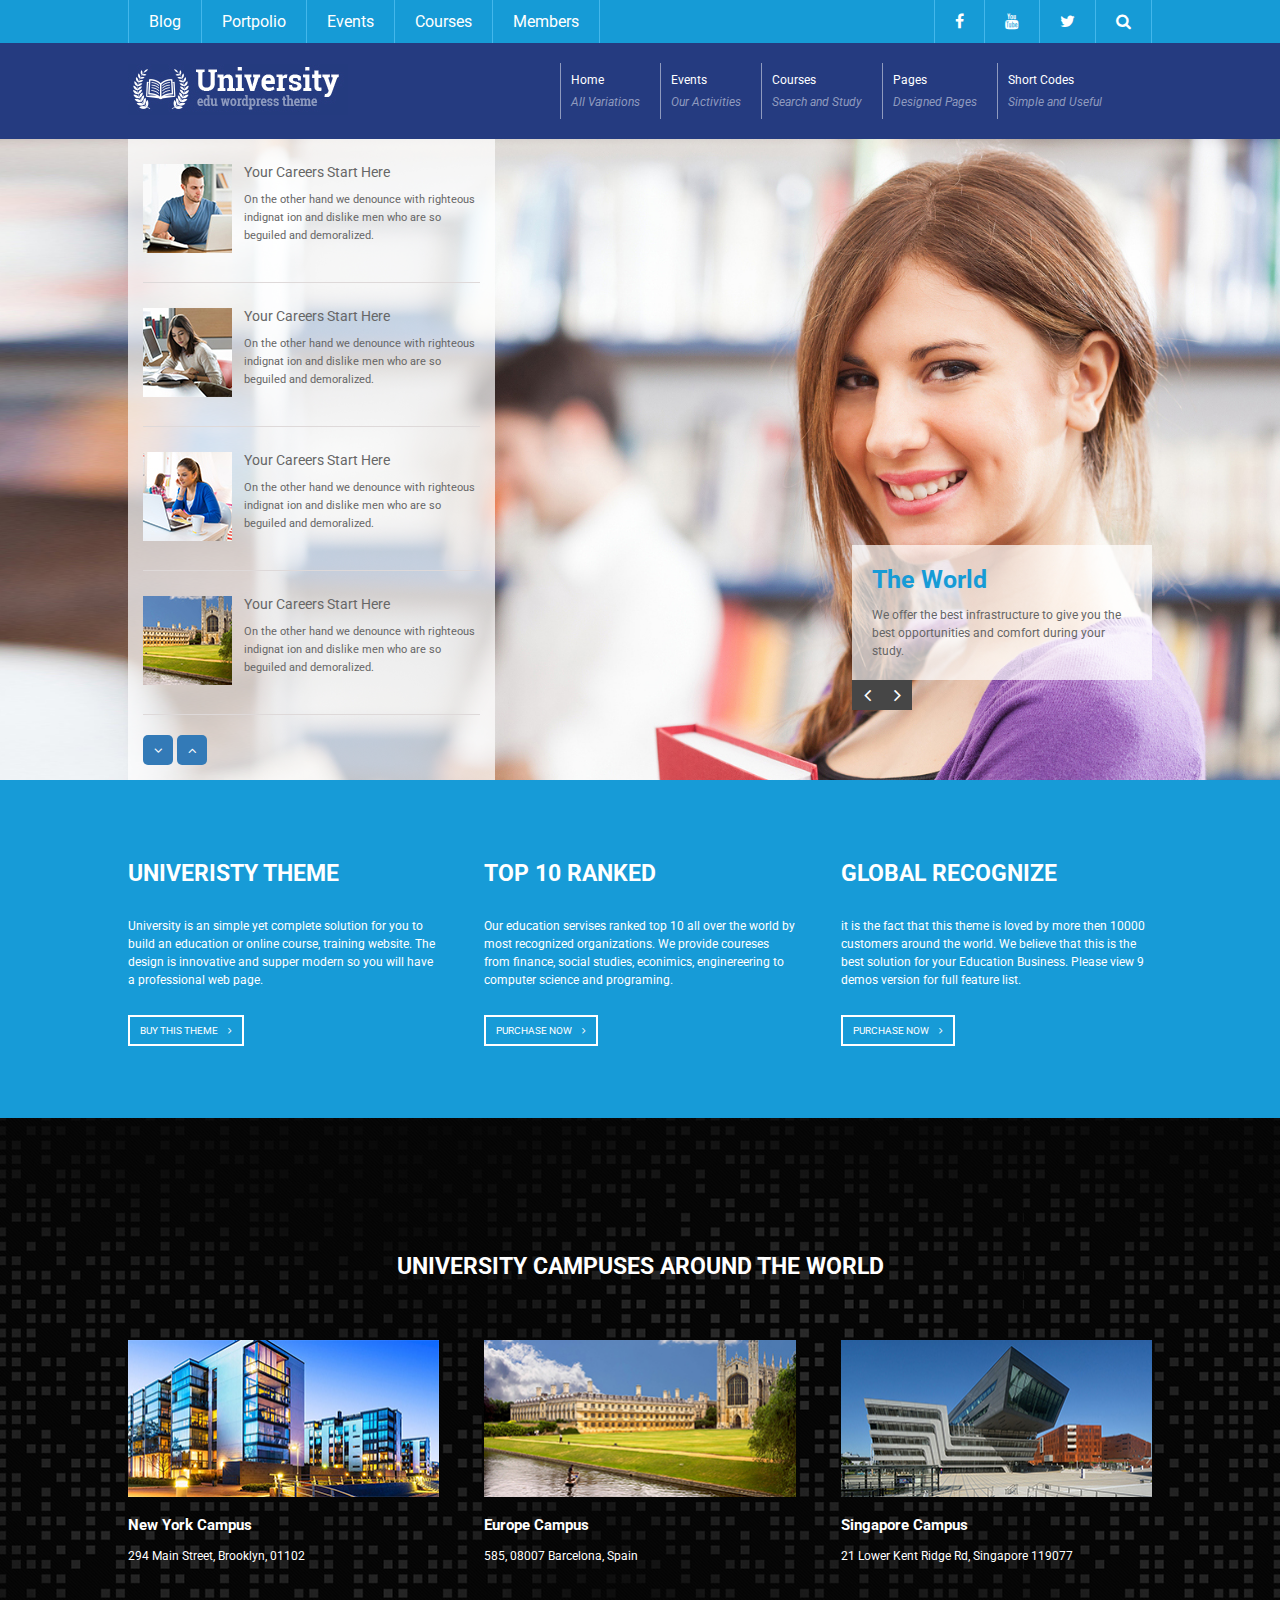
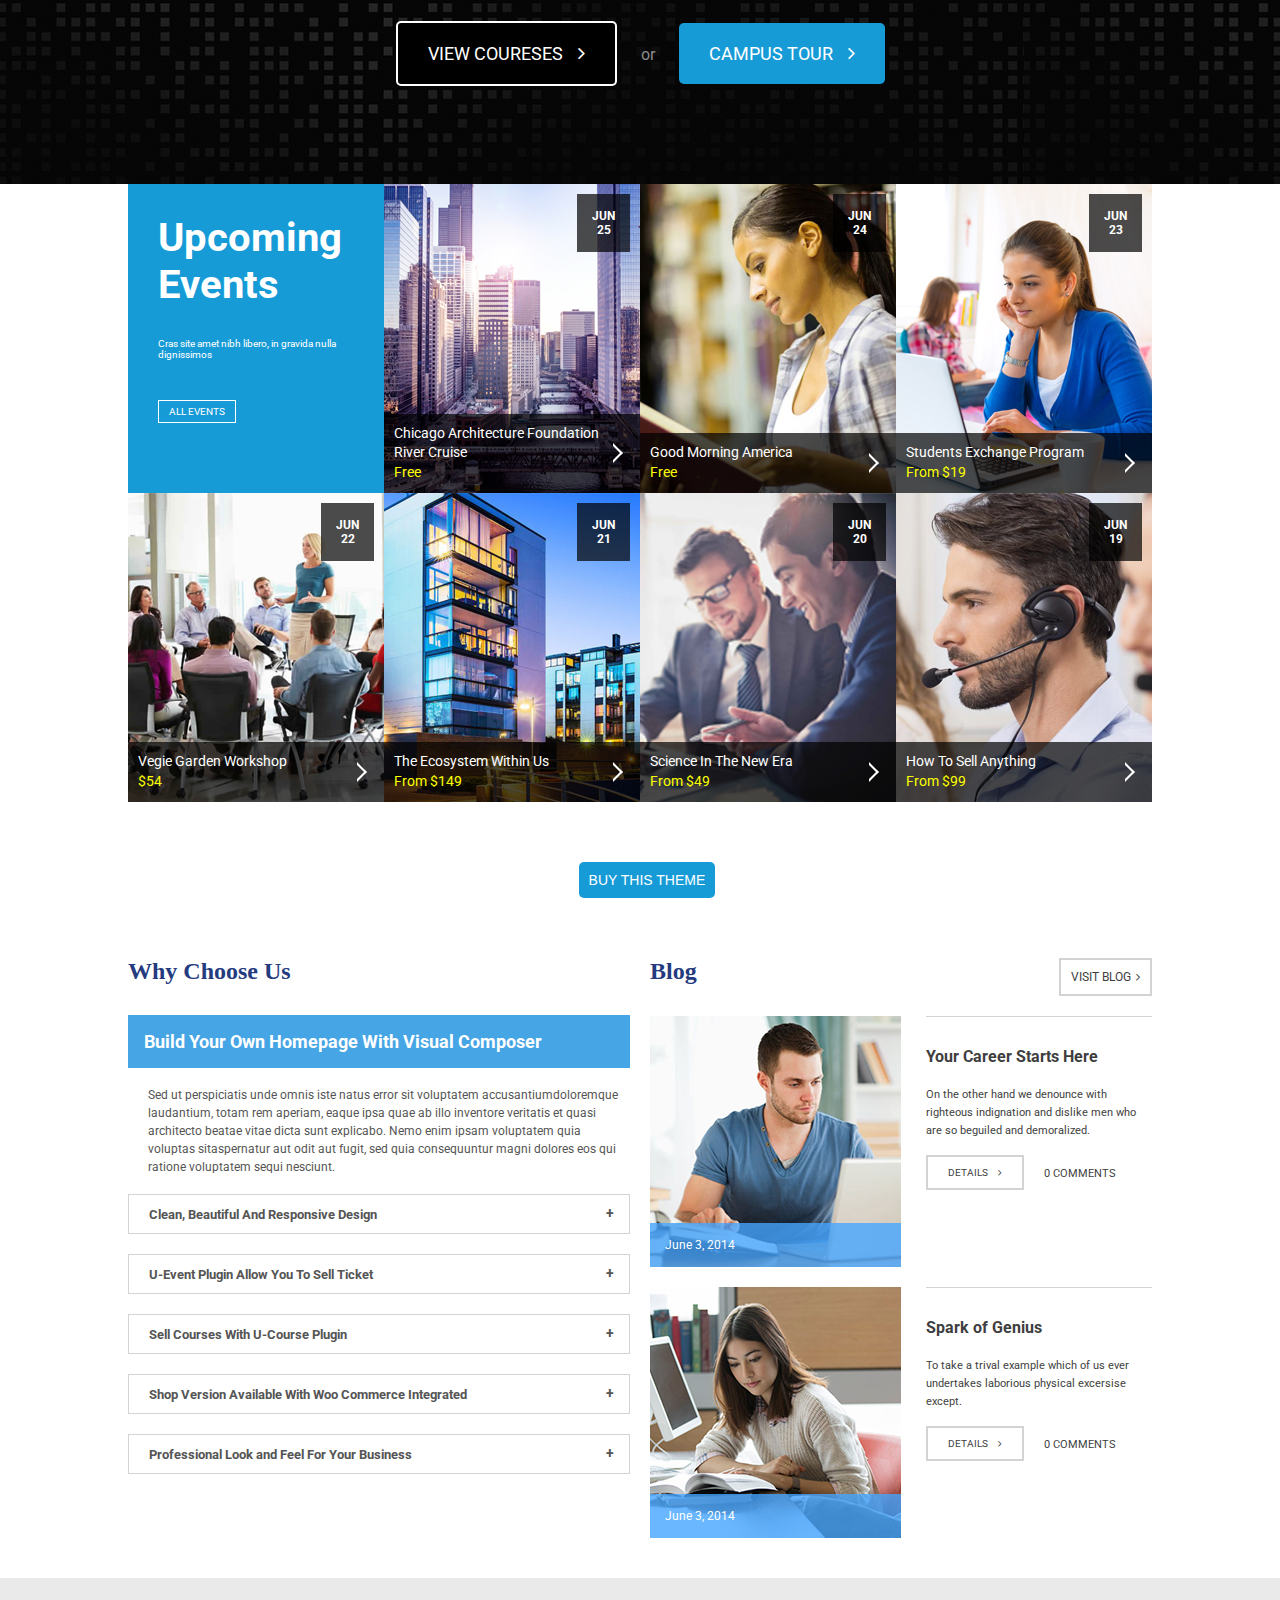
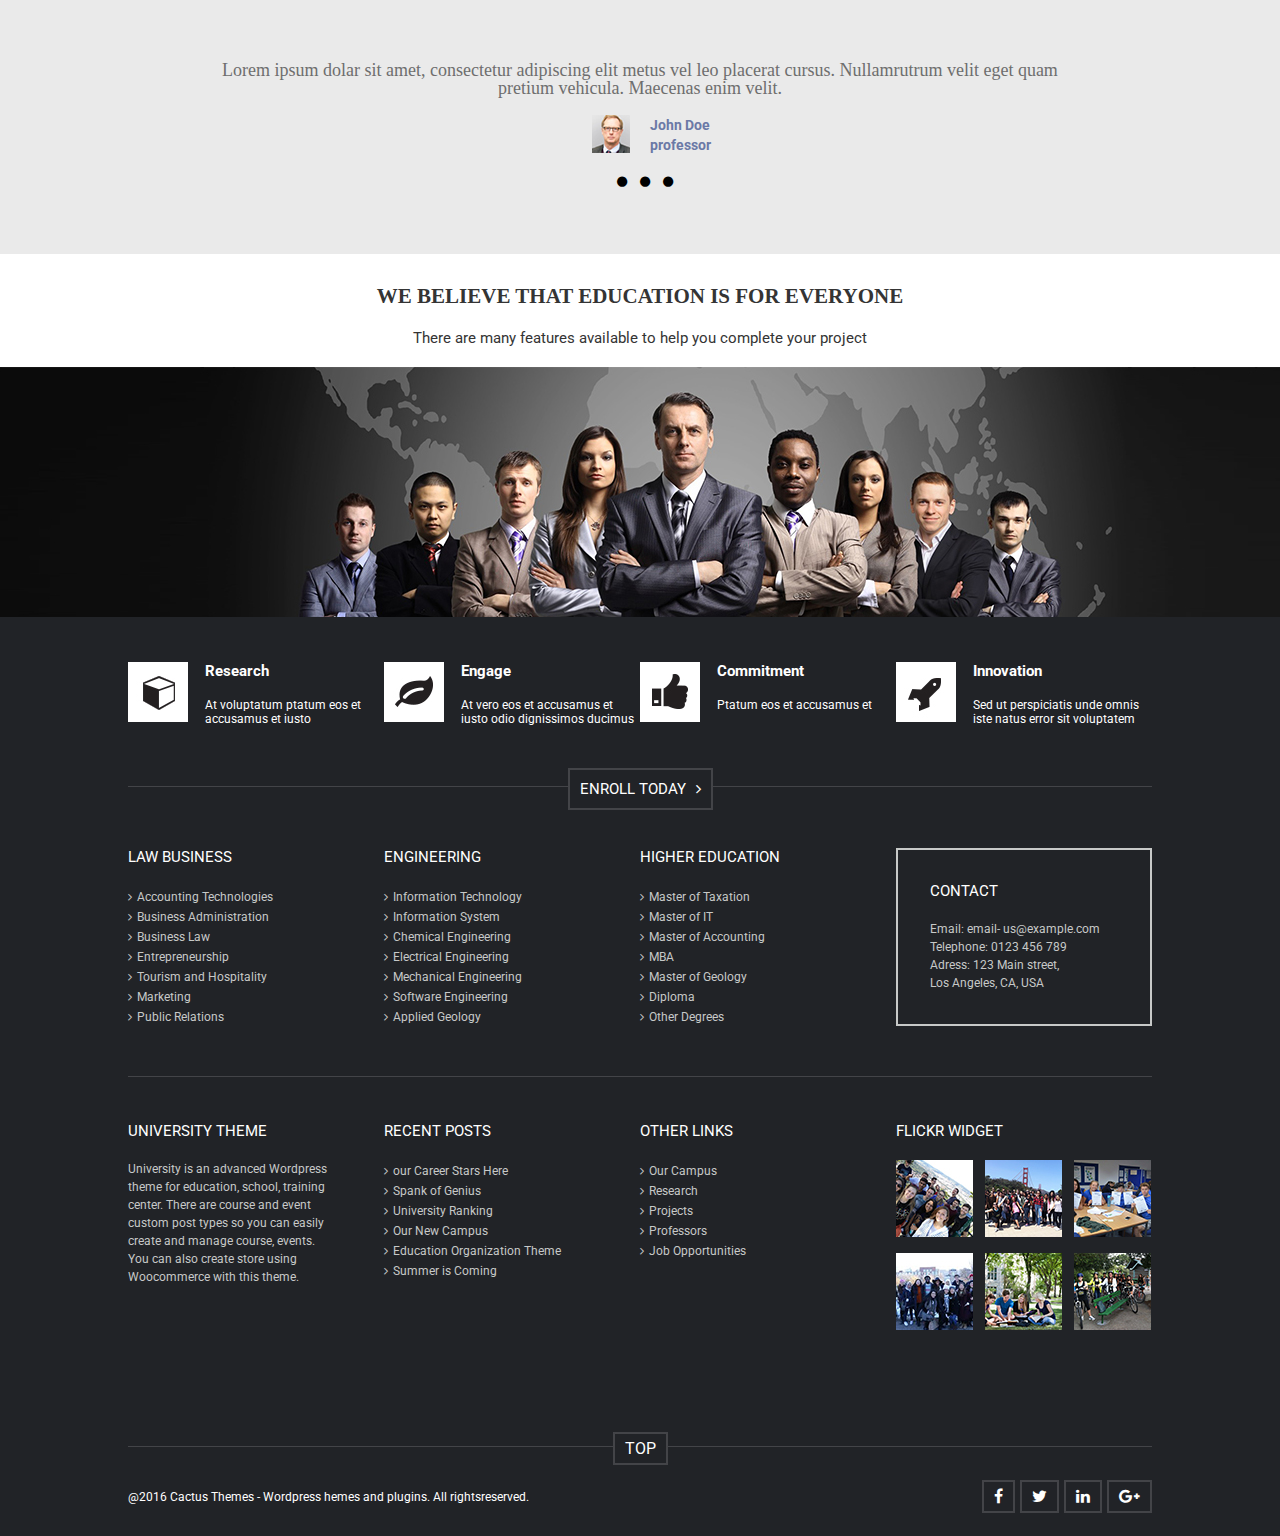
==== univarsity.html @ 55fccaa0 "adding fresh files" ====
<!DOCTYPE html>
<html lang="en">
<head>
  <meta charset="utf-8">
  <title>Univaersity</title>
  <link href="https://fonts.googleapis.com/css?family=Roboto:100,100i,300,300i,400,400i,500,500i,700,700i" rel="stylesheet">
  <link href="https://stackpath.bootstrapcdn.com/font-awesome/4.7.0/css/font-awesome.min.css" rel="stylesheet">
  <link rel="stylesheet" href="css/style.css">
</head>
<body>
  <!-- header -->
  <header>
    <div class="top-header">
      <div class="wrapper cf">
        <ul class="top-nav cf">
          <li><a href="#">Blog</a></li>
          <li><a href="#">Portpolio</a></li>
          <li><a href="#">Events</a></li>
          <li><a href="#">Courses</a></li>
          <li><a href="#">Members</a></li>
        </ul>
        <ul class="social-icons cf">
          <li><a href="#"><i class="fa fa-facebook" aria-hidden="true"></i></a></li>
          <li><a href="#"><i class="fa fa-youtube" aria-hidden="true"></i></a></li>
          <li><a href="#"><i class="fa fa-twitter" aria-hidden="true"></i></a></li>
          <li><a href="#"><i class="fa fa-search" aria-hidden="true"></i></a></li>
        </ul>
      </div>
    </div>
    <div class="bottom-header">
      <div class="wrapper flex">
        <a class="logo">
          <img src="img/logo.jpg" alt="Logo">
        </a>
        <nav class="main-nav">
          <ul class="cf">
            <li><a href="#">Home<br><span>All Variations</span></a></li>
            <li><a href="#">Events<br><span>Our Activities</span></a></li>
            <li><a href="#">Courses<br><span>Search and Study</span></a></li>
            <li><a href="#">Pages<br><span>Designed Pages</span></a></li>
            <li><a href="#">Short Codes<br><span>Simple and Useful</span></a></li>
          </ul>
        </nav>
      </div>
    </div>
  </header>

  <main>
    <!-- main-visual -->
    <div class="main-visual cf">
      <div class="wrapper">
        <div class="articles">
          <div class="inner cf">
            <div class="img">
              <img src="img/art-img1.jpg" alt="">
            </div>
            <div class="content">
              <h3>Your Careers Start Here</h3>
              <p>On the other hand we denounce with righteous indignat ion and dislike men who are so beguiled and demoralized.</p>
            </div>
          </div>
          <div class="inner cf">
            <div class="img">
              <img src="img/art-img2.jpg" alt="">
            </div>
            <div class="content">
              <h3>Your Careers Start Here</h3>
              <p>On the other hand we denounce with righteous indignat ion and dislike men who are so beguiled and demoralized.</p>
            </div>
          </div>
          <div class="inner cf">
            <div class="img">
              <img src="img/art-img3.jpg" alt="">
            </div>
            <div class="content">
              <h3>Your Careers Start Here</h3>
              <p>On the other hand we denounce with righteous indignat ion and dislike men who are so beguiled and demoralized.</p>
            </div>
          </div>
          <div class="inner cf">
            <div class="img">
              <img src="img/art-img4.jpg" alt="">
            </div>
            <div class="content">
              <h3>Your Careers Start Here</h3>
              <p>On the other hand we denounce with righteous indignat ion and dislike men who are so beguiled and demoralized.</p>
            </div>
          </div>
          <div class="buttons">
            <button type="button" class="down"><i class="fa fa-angle-down"></i></button>
            <button type="button" class="up"><i class="fa fa-angle-up"></i></button>
          </div>
        </div>
        <div class="features cf">
          <ul>
            <li>
              <h2>The World</h2>
              <p>We offer the best infrastructure to give you the best opportunities and comfort during your study.</p>
            </li>
          </ul>
          <div class="buttons-right">
            <button type="button" class="left"><i class="fa fa-angle-left"></i></button>
            <button type="button" class="right"><i class="fa fa-angle-right"></i></button>
          </div>
        </div>
      </div>
    </div>

    <!-- about-us -->
    <div class="about-us">
      <div class="wrapper cf">
        <div class="inner">
          <h3>UNIVERISTY THEME</h3>
          <p>University is an simple yet complete solution for you to build an education or online course, training website. The design is innovative and supper modern so you will have a professional web page.</p>
          <a href="#">BUY THIS THEME<i class="fa fa-angle-right"></i></a>
        </div>
        <div class="inner">
          <h3>TOP 10 RANKED</h3>
          <p>Our education servises ranked top 10 all over the world by most recognized organizations. We provide coureses from finance, social studies, econimics, enginereering to computer science and programing.</p>
          <a href="#">PURCHASE NOW<i class="fa fa-angle-right"></i></a>
        </div>
        <div class="inner">
          <h3>GLOBAL RECOGNIZE</h3>
          <p>it is the fact that this theme is loved by more then 10000 customers around the world. We believe that this is the best solution for your Education Business. Please view 9 demos version for full feature list.</p>
          <a href="#">PURCHASE NOW<i class="fa fa-angle-right"></i></a>
        </div>
      </div>
    </div>

    <!-- campuses -->
    <div class="campuses">
      <h1>UNIVERSITY CAMPUSES AROUND THE WORLD</h1>
      <div class="wrapper cf">
        <div class="inner">
          <img src="img/newyork-campus.jpg" alt="">
          <h3>New York Campus</h3>
          <p>294 Main Street, Brooklyn, 01102</p>
        </div>
        <div class="inner">
          <img src="img/europe-campus.jpg" alt="">
          <h3>Europe Campus</h3>
          <p>585, 08007 Barcelona, Spain</p>
        </div>
        <div class="inner">
          <img src="img/singapore-campus.jpg" alt="">
          <h3>Singapore Campus</h3>
          <p>21 Lower Kent Ridge Rd, Singapore 119077</p>
        </div>
      </div>
      <div class="wrapper">
        <div class="outer">
          <a class="courses" href="#">VIEW COURESES<i class="fa fa-angle-right"></i></a>
          <a href="#">or</a>
          <a class="tour" href="#">CAMPUS TOUR<i class="fa fa-angle-right"></i></a>
        </div>
      </div>
    </div>

    <!-- events -->
    <div class="events">
      <div class="wrapper cf">
        <div class="upcoming-events inner cf">
          <h1>Upcoming Events</h1>
          <p>Cras site amet nibh libero, in gravida nulla dignissimos </p>
          <a href="#">ALL EVENTS</a>
        </div>
        <div class="inner">
          <h5>JUN<br>25</h5>
          <div class="content">
            <p>Chicago Architecture Foundation River Cruise</p>
            <p class="free">Free</p>
          </div>
        </div>
        <div class="inner">
          <h5>JUN<br>24</h5>
          <div class="content">
            <p>Good Morning America</p>
            <p class="free">Free</p>
          </div>
        </div>
        <div class="inner">
          <h5>JUN<br>23</h5>
          <div class="content">
            <p>Students Exchange Program</p>
            <p class="free">From $19</p>
        </div>
      </div>
        <div class="inner">
          <h5>JUN<br>22</h5>
          <div class="content">
            <p>Vegie Garden Workshop</p>
            <p class="free">$54</p>
        </div>
      </div>
        <div class="inner">
          <h5>JUN<br>21</h5>
          <div class="content">
            <p>The Ecosystem Within Us</p>
            <p class="free">From $149</p>
          </div>
        </div>
        <div class="inner">
          <h5>JUN<br>20</h5>
          <div class="content">
            <p>Science In The New Era</p>
            <p class="free">From $49</p>
          </div>
        </div>
        <div class="inner">
          <h5>JUN<br>19</h5>
          <div class="content">
            <p>How To Sell Anything</p>
            <p class="free">From $99</p>
          </div>
        </div>
      </div>
      <div class="wrapper buy">
        <button type="button" class="button">BUY THIS THEME</button>
      </div>
    </div>

    <!-- blogs-->
    <div class="blogs-outer">
      <div class="wrapper cf">
        <div class="choose-us cf">
          <h2>Why Choose Us</h2>
          <h6>Build Your Own Homepage With Visual Composer</h6>
          <p>Sed ut perspiciatis unde omnis iste natus error sit voluptatem accusantiumdoloremque laudantium, totam rem aperiam, eaque ipsa quae ab illo inventore veritatis et quasi architecto beatae vitae dicta sunt explicabo. Nemo enim ipsam voluptatem quia voluptas sitaspernatur aut odit aut fugit, sed quia consequuntur magni dolores eos qui ratione voluptatem sequi nesciunt.</p>
          <div class="accordian">
            <h3>Clean, Beautiful And Responsive Design</h3>
            <h4>+</h4>
          </div>
          <div class="accordian">
            <h3>U-Event Plugin Allow You To Sell Ticket</h3>
            <h4>+</h4>
          </div>
          <div class="accordian">
            <h3>Sell Courses With U-Course Plugin</h3>
            <h4>+</h4>
          </div>
          <div class="accordian">
            <h3>Shop Version Available With Woo Commerce Integrated</h3>
            <h4>+</h4>
          </div>
          <div class="accordian">
            <h3>Professional Look and Feel For Your Business</h3>
            <h4>+</h4>
          </div>
        </div>

        <div class="blogs cf">
          <div class="top cf">
            <h2>Blog</h2>
            <a href="#">VISIT BLOG<i class="fa fa-angle-right"></i></a>
          </div>
          <div class="inner cf">
            <div class="img">
              <p class="content1">June 3, 2014</p>
            </div>
            <div class="content">
              <h3>Your Career Starts Here</h3>
              <p>On the other hand we denounce with righteous indignation and dislike men who are so beguiled and demoralized.</p>
            <div class="details">
              <a href="#">DETAILS<i class="fa fa-angle-right"></i></a>
              <p>0 COMMENTS</p>
            </div>
            </div>
          </div>
          <div class="inner">
            <div class="img">
              <p class="content1">June 3, 2014</p>
            </div>
            <div class="content">
              <h3>Spark of Genius</h3>
              <p>To take a trival example which of us ever undertakes laborious physical excersise except.</p>
            <div class="details">
              <a href="#">DETAILS<i class="fa fa-angle-right"></i></a>
              <p>0 COMMENTS</p>
            </div>
            </div>
          </div>
        </div>
      </div>
    </div>

    <!-- testimonial -->
    <div class="testimonial">
      <div class="wrapper cf">
        <div class="comments cf">
          <p>Lorem ipsum dolar sit amet, consectetur adipiscing elit metus vel leo placerat cursus. Nullamrutrum velit eget quam pretium vehicula. Maecenas enim velit.</p>
        <div class="pro-img">
          <img src="img/john-doe.jpg" alt="">
        </div>
        <div class="name">
          <h4>John Doe<br>professor</h4>
        </div>
        </div>
        <div class="circle cf">
          <i class="fa fa-circle" aria-hidden="true"></i>
          <i class="fa fa-circle" aria-hidden="true"></i>
          <i class="fa fa-circle" aria-hidden="true"></i>
        </div>
      </div>
    </div>

    <!-- features-highlight -->
    <div class="features-highlight">
      <div class="wrapper">
        <div class="highlight cf">
          <h1>WE BELIEVE THAT EDUCATION IS FOR EVERYONE</h1>
          <p>There are many features available to help you complete your project</p>
        </div>
      </div>
      <div class="highlight-img cf">
      </div>
    </div>
  </main>

  <!-- footeer -->
  <footer>
    <div class="wrapper">
      <div class="research cf">
        <div class="inner">
          <div class="img">
            <img src="img/research.jpg" alt="research">
          </div>
          <div class="content">
            <h3>Research</h3>
            <p>At voluptatum ptatum eos et accusamus et iusto</p>
          </div>
        </div>
        <div class="inner">
          <div class="img">
            <img src="img/engage.jpg" alt="engage">
          </div>
          <div class="content">
            <h3>Engage</h3>
            <p>At vero eos et accusamus et iusto odio dignissimos ducimus</p>
          </div>
        </div>
        <div class="inner">
          <div class="img">
            <img src="img/commitment.jpg" alt="commitment">
          </div>
          <div class="content">
            <h3>Commitment</h3>
            <p>Ptatum eos et accusamus et</p>
          </div>
        </div>
        <div class="inner">
          <div class="img">
            <img src="img/innovation.jpg" alt="innovation">
          </div>
          <div class="content">
            <h3>Innovation</h3>
            <p>Sed ut perspiciatis unde omnis iste natus error sit voluptatem</p>
          </div>
        </div>
      </div>

      <div class="enroll cf">
        <div class="wrapper">
          <div class="enroll-today cf">
            <a href="#">ENROLL TODAY<i class="fa fa-angle-right" aria-hidden="true"></i></a>
          </div>
          <div class="inner">
            <h3>LAW BUSINESS</h3>
            <ul>
              <li><a href="#"><i class="fa fa-angle-right" aria-hidden="true"></i>Accounting Technologies</a></li>
              <li><a href="#"><i class="fa fa-angle-right" aria-hidden="true"></i>Business Administration</a></li>
              <li><a href="#"><i class="fa fa-angle-right" aria-hidden="true"></i>Business Law</a></li>
              <li><a href="#"><i class="fa fa-angle-right" aria-hidden="true"></i>Entrepreneurship</a></li>
              <li><a href="#"><i class="fa fa-angle-right" aria-hidden="true"></i>Tourism and Hospitality</a></li>
              <li><a href="#"><i class="fa fa-angle-right" aria-hidden="true"></i>Marketing</a></li>
              <li><a href="#"><i class="fa fa-angle-right" aria-hidden="true"></i>Public Relations</a></li>
            </ul>
          </div>
          <div class="inner">
            <h3>ENGINEERING</h3>
            <ul>
              <li><a href="#"><i class="fa fa-angle-right" aria-hidden="true"></i>Information Technology</a></li>
              <li><a href="#"><i class="fa fa-angle-right" aria-hidden="true"></i>Information System</a></li>
              <li><a href="#"><i class="fa fa-angle-right" aria-hidden="true"></i>Chemical Engineering</a></li>
              <li><a href="#"><i class="fa fa-angle-right" aria-hidden="true"></i>Electrical Engineering</a></li>
              <li><a href="#"><i class="fa fa-angle-right" aria-hidden="true"></i>Mechanical Engineering</a></li>
              <li><a href="#"><i class="fa fa-angle-right" aria-hidden="true"></i>Software Engineering</a></li>
              <li><a href="#"><i class="fa fa-angle-right" aria-hidden="true"></i>Applied Geology</a></li>
            </ul>
          </div>
          <div class="inner">
            <h3>HIGHER EDUCATION</h3>
            <ul>
              <li><a href="#"><i class="fa fa-angle-right" aria-hidden="true"></i>Master of Taxation</a></li>
              <li><a href="#"><i class="fa fa-angle-right" aria-hidden="true"></i>Master of IT</a></li>
              <li><a href="#"><i class="fa fa-angle-right" aria-hidden="true"></i>Master of Accounting</a></li>
              <li><a href="#"><i class="fa fa-angle-right" aria-hidden="true"></i>MBA</a></li>
              <li><a href="#"><i class="fa fa-angle-right" aria-hidden="true"></i>Master of Geology</a></li>
              <li><a href="#"><i class="fa fa-angle-right" aria-hidden="true"></i>Diploma</a></li>
              <li><a href="#"><i class="fa fa-angle-right" aria-hidden="true"></i>Other Degrees</a></li>
            </ul>
          </div>
          <div class="inner">
            <div class="contact">
              <h3>CONTACT</h3>
              <p>Email: email- us@example.com<br/>Telephone: 0123 456 789<br/>Adress: 123 Main street,<br/>Los Angeles, CA, USA</p>
            </div>
            </div>
        </div>
      </div>

      <div class="widget cf">
        <div class="wrapper">
          <div class="inner">
            <h3>UNIVERSITY THEME</h3>
            <p>University is an advanced Wordpress theme for education, school, training center. There are course and event custom post types so you can easily create and manage course, events. You can also create store using Woocommerce with this theme.</p>
          </div>
          <div class="inner">
            <h3>RECENT POSTS</h3>
            <ul>
              <li><a href="#"><i class="fa fa-angle-right" aria-hidden="true"></i>our Career Stars Here</a></li>
              <li><a href="#"><i class="fa fa-angle-right" aria-hidden="true"></i>Spank of Genius</a></li>
              <li><a href="#"><i class="fa fa-angle-right" aria-hidden="true"></i>University Ranking</a></li>
              <li><a href="#"><i class="fa fa-angle-right" aria-hidden="true"></i>Our New Campus</a></li>
              <li><a href="#"><i class="fa fa-angle-right" aria-hidden="true"></i>Education Organization Theme</a></li>
              <li><a href="#"><i class="fa fa-angle-right" aria-hidden="true"></i>Summer is Coming</a></li>
            </ul>
          </div>
          <div class="inner">
            <h3>OTHER LINKS</h3>
            <ul>
              <li><a href="#"><i class="fa fa-angle-right" aria-hidden="true"></i>Our Campus</a></li>
              <li><a href="#"><i class="fa fa-angle-right" aria-hidden="true"></i>Research</a></li>
              <li><a href="#"><i class="fa fa-angle-right" aria-hidden="true"></i>Projects</a></li>
              <li><a href="#"><i class="fa fa-angle-right" aria-hidden="true"></i>Professors</a></li>
              <li><a href="#"><i class="fa fa-angle-right" aria-hidden="true"></i>Job Opportunities</a></li>
            </ul>
          </div>
          <div class="widget-inner inner ">
            <h3>FLICKR WIDGET</h3>
            <ul class="cf">
              <li><img src="img/widget-img1.jpg" alt=""></li>
              <li><img src="img/widget-img2.jpg" alt=""></li>
              <li><img src="img/widget-img3.jpg" alt=""></li>
              <li><img src="img/widget-img4.jpg" alt=""></li>
              <li><img src="img/widget-img5.jpg" alt=""></li>
              <li><img src="img/widget-img6.jpg" alt=""></li>
            </ul>
          </div>
        </div>
      </div>

      <div class="top cf">
        <div class="wrapper">
          <a href="#">TOP</a>
        </div>
      </div>

      <div class="sub-footer cf">
        <div class="wrapper flex">
          <p>@2016 Cactus Themes - Wordpress hemes and plugins. All rightsreserved.</p>
          <div class="social-links">
            <ul class="cf">
              <li><a href="#"><i class="fa fa-facebook" aria-hidden="true"></i></a></li>
              <li><a href="#"><i class="fa fa-twitter" aria-hidden="true"></i></a></li>
              <li><a href="#"><i class="fa fa-linkedin" aria-hidden="true"></i></a></li>
              <li><a href="#"><i class="fa fa-google-plus" aria-hidden="true"></i></a></li>
            </ul>
          </div>
        </div>
      </div>
    </div>
  </footer>
</body>
</html>
---- css/style.css ----
/**************** common **********/
* {
  box-sizing: border-box;
}
*:focus, *:active {
  outline: none;
}
body {
  margin: 0;
  padding: 0;
  font-family: 'Roboto', sans-serif;
}
ul {
  padding: 0;
  margin: 0;
}
.cf::after {
  content: '';
  display: table;
  clear: both;
}
.flex {
  display: flex;
  align-items: center;
  justify-content: space-between;
}
.wrapper {
  max-width: 1024px;
  margin: 0 auto;
}
a {
  text-decoration: none;
}

/**************** header **********/
header .top-header {
  background-color: #169bd6;
}
header .top-header li {
  float: left;
  list-style: none;
}
header .top-header li a {
  display: block;
  border-right: 1px solid #44b7eb;
  padding: 12px 20px;
  color: white;
}
header .top-header li a:hover {
  background: rgba(255, 255, 255, 0.1);
}
header .top-header li:first-child a {
  border-left: 1px solid #44b7eb;
}
header .top-header .top-nav {
  float: left;
}
header .top-header .social-icons {
  float: right;
}
header .bottom-header {
  padding: 20px 0;
  background-color: #253b80;
}
header .bottom-header .main-nav {
  padding-right: 30px;
}
header .bottom-header .main-nav li {
  float: left;
  list-style: none;
}
header .bottom-header .main-nav li a {
  border-left: 1px solid #8f9abe;
  display: block;
  font-size: 12px;
  padding: 10px 20px 10px 10px;;
  color: white;
}
header .bottom-header .main-nav span {
  color: #8f9abe;
  font-style: italic;
  margin-top: 8px;
  display: block;
  font-size: 12px;
}

/**************** main-visual **********/
.main-visual {
  background-image: url('../img/main_visual.jpg');
  background-size: cover;
}
.main-visual .wrapper {
  position: relative;
}
.main-visual .articles {
  width: 367px;
  background-color: rgba(255, 255, 255, 0.7);
  padding: 0 15px 15px;
}
.main-visual .articles .inner {
  border-bottom: 1px solid #ded9d9;
  padding: 25px 0;
}
.main-visual .articles .inner .img {
  float: left;
  width: 30%;
}
.main-visual .articles .inner .content {
  float: left;
  width: 70%;
}
.main-visual .articles .inner .content h3 {
  color: #666666;
  font-size: 13.5px;
  margin: 0;
  font-weight: normal;
}
.main-visual .articles .inner .content p {
  color: #666666;
  font-size: 11px;
  line-height: 18px;
}
.main-visual .articles .buttons {
  margin-top: 20px;
}
.main-visual .articles .buttons button {
  cursor: pointer;
  color: white;
  width: 30px;
  height: 30px;
  background-color: #337ab7;
  border: none;
  border-radius: 5px;
}
.main-visual .features {
  width: 300px;
  background-color: rgba(255, 255, 255, 0.7);
  position: absolute;
  right: 0;
  padding: 20px;
  bottom: 100px;
}
.main-visual .features li {
  list-style: none;
}
.main-visual .features h2 {
  font-size: 25px;
  color: #169bd6;
  margin-top: 0;
  margin-bottom: 10px;
}
.main-visual .features p {
  font-size: 12px;
  margin-bottom: 0;
  color: #666666;
  line-height: 1.5;
}
.main-visual .features .buttons-right button {
  font-size: 20px;
  width: 30px;
  height: 30px;
  background-color: #464646;
  border: none;
  position: absolute;
  top: 100%;
  color: white;
  cursor: pointer;
}
.main-visual .features .buttons-right .left {
  left: 0;
}
.main-visual .features .buttons-right .right {
  left: 30px;
}

/**************** aboust-us **********/
.about-us {
  background-color: #179bd7;
  padding: 80px;
}
.about-us .inner  {
  width: calc(33.33% - 30px);
  float: left;
  color: white;
  margin-right: 45px;
}
.about-us .inner:last-child {
  margin-right: 0;
}
.about-us .inner h3 {
  font-size: 23px;
  margin: 0;
  margin-bottom: 30px;
}
.about-us .inner p {
  font-size: 12px;
  line-height: 18px;
  margin: 0;
  margin-bottom: 30px;
}
.about-us .inner a {
  font-size: 10px;
  color: white;
  padding: 8px 10px;
  border: 2px solid white;
}
.about-us .inner .fa {
  margin-left: 10px;
}

/**************** campuses **********/
.campuses {
  background-image: url('../img/bg-texture.jpg');
  padding: 120px 0;
  color: white;
}
.campuses h1 {
  font-size: 23px;
  text-align: center;
  margin-bottom: 60px;
}
.campuses .inner {
  width: calc(33.33% - 30px);
  margin-right: 45px;
  float: left;
}
.campuses .inner img {
  width: 100%;
}
.campuses .inner:last-child {
  margin-right: 0;
}
.campuses .inner h3 {
  font-size: 15px;
}
.campuses .inner p {
  font-size: 12px;
  margin-bottom: 30px;
}
.campuses .outer {
  text-align: center;
  margin-top: 50px;
}
.campuses .outer .courses {
  background-color: black;
  border-radius: 5px;
  padding: 20px 30px;
  border: 2px solid white;
  font-size: 18px;
  color: white;
}
.campuses .outer .tour {
  background-color: #179bd7;
  border-radius: 5px;
  padding: 20px 30px;
  font-size: 18px;
  color: white;
}
.campuses .outer a {
  padding: 20px;
  color: #8d8b8b;
}
.campuses .outer .fa {
  font-size: 20px;
  margin-left: 15px;
}

/**************** events **********/
.events {
  background-color: white;
}
.events .wrapper .inner {
  width: 25%;
  float: left;
  height: 309px;
  position: relative;
}
.events .wrapper .inner:nth-child(2) {
  background-image: url('../img/25.jpg');
}
.events .wrapper .inner:nth-child(3) {
  background-image: url('../img/24.jpg');
}
.events .wrapper .inner:nth-child(4) {
  background-image: url('../img/23.jpg');
}
.events .wrapper .inner:nth-child(5) {
  background-image: url('../img/22.jpg');
}
.events .wrapper .inner:nth-child(6) {
  background-image: url('../img/21.jpg');
}
.events .wrapper .inner:nth-child(7) {
  background-image: url('../img/20.jpg');
}
.events .wrapper .inner:nth-child(8) {
  background-image: url('../img/19.jpg');
}
.events .upcoming-events {
  background-color: #179bd7;
  padding: 30px;
  float: left;
  color: white;
}
.events .upcoming-events h1 {
  font-size: 40px;
  margin: 0;
  margin-bottom: 30px;
}
.events .upcoming-events p {
  margin: 0;
  font-size: 10px;
  margin-bottom: 40px;
}
.events .upcoming-events a {
  color: white;
  font-size: 10px;
  padding: 5px 10px;
  border: 1px solid white;
}
.events .wrapper .inner h5 {
  color: white;
  font-size: 12px;
  margin: 0;
  position: absolute;
  top: 10px;
  right: 10px;
  text-align: center;
  padding: 15px 15px;
  background-color: rgba(0, 0, 0, 0.7);
}
.events .wrapper .content {
  width: 100%;
  padding: 10px 40px 10px 10px;
  position: absolute;
  bottom: 0;
  background-color: rgba(0, 0, 0, 0.7);
}
.events .wrapper .content p {
  color: white;
  font-size: 14px;
  margin: 0;
  line-height: 1.4;
}
.events .wrapper .content:after {
  position: absolute;
  content: '';
  width: 10px;
  height: 10px;
  border-width: 2px;
  border-color: transparent white white transparent;
  border-style: solid;
  right: 20px;
  top: 50%;
  transform: translateY(-50%) rotate(-45deg);
}
.events .wrapper .content .free {
  color: #fcff00;
}
.events .wrapper.buy button {
  color: white;
  font-size: 14px;
  margin-top: 60px;
  margin-bottom: 60px;
  padding: 10px 10px;
  margin-left: 44%;
  background-color: #179bd7;
  border: none;
  border-radius: 5px;
  cursor: pointer;
}

/**************** choose-us **********/
.blogs-outer {
  padding-bottom: 40px;
}
.blogs-outer .choose-us {
  width: 50%;
  float: left;
  padding-right: 10px;
}
.blogs-outer .choose-us h2 {
  margin: 0;
  color: #253b80;
  font-size: 24px;
  font-family: rockwell regular;
  margin-bottom: 30px;
}
.blogs-outer .choose-us h6 {
  margin: 0;
  color: white;
  padding: 16px 16px;
  background-color: #46a5e5;
  font-size: 18px;
}
.blogs-outer .choose-us p {
  margin: 0;
  color: #555555;
  line-height: 18px;
  font-size: 12px;
  margin-top: 18px;
  margin-bottom: 18px;
  margin-left: 20px;
}
.blogs-outer .accordian {
  height: 40px;
  border: 1px solid #d3d3d3;
  margin-bottom: 20px;
  position: relative;
}
.blogs-outer .accordian h3 {
  position: absolute;
  margin: 0;
  color: #555555;
  font-size: 13px;
  line-height: 40px;
  margin-left: 20px;
}
.blogs-outer .accordian h4 {
  position: absolute;
  font-size: 14px;
  color: #555555;
  margin: 0;
  right: 15px;
  top: 10px;
  cursor: pointer;
}
.blogs-outer .blogs {
  width: 50%;
  float: left;
  padding-left: 10px;
}
.blogs-outer .blogs h2 {
  margin: 0;
  font-size: 24px;
  color: #253b80;
  font-family: rockwell regular;
  float: left;
}
.blogs-outer .blogs a {
  margin: 0;
  font-size: 12px;
  color: #3e3e3e;
  padding: 10px 10px;
  border: 2px solid #d3d3d3;
  float: right;
}
.blogs-outer .blogs .fa {
  color: #3e3e3e;
  font-size: 12px;
  margin-left: 5px;
}
.blogs-outer .blogs .inner {
  margin-top: 20px
}
.blogs-outer .blogs .inner .img {
  background-image: url('../img/june2.jpg');
  height: 251px;
  float: left;
  width: 50%;
  position: relative;
}
.blogs-outer .blogs .inner:nth-child(2) .img {
  background-image: url('../img/june3.jpg');
  height: 251px;
  position: relative;
}
.blogs-outer .blogs .inner .content1 {
  margin: 0;
  position: absolute;
  font-size: 12px;
  color: white;
  bottom: 0px;
  width: 100%;
  padding: 15px 15px 15px 15px;
  background: rgba(70, 165, 299, 0.8);
}
.blogs-outer .inner .content {
  width: 45%;
  float: left;
  border-top: 1px solid #d3d3d3;
  margin-left: 25px;
}
.blogs-outer .inner .content h3 {
  color: #3e3e3e;
  margin: 0;
  font-size: 16px;
  margin-top: 30px;
}
.blogs-outer .inner .content p {
  color: #3e3e3e;
  margin: 0;
  font-size: 11px;
  line-height: 18px;
  margin-top: 20px;
}
.blogs-outer .inner .details a {
  float: left;
  padding: 10px 20px;
  margin-top: 15px;
  font-size: 10px;
  color: #3e3e3e;
}
.blogs-outer .inner .details .fa {
  font-size: 10px;
  margin-left: 10px;
  color: #3e3e3e;
}
.blogs-outer .inner .details p  {
  margin: 0;
  float: left;
  color: #3e3e3e;
  margin-left: 20px;
  margin-top: 25px;
}
/**************** testimonial **********/
.testimonial {
  background-color: #eaeaea;
  padding: 65px;
}
.testimonial .comments {
  width: 85%;
  margin: 0 auto;
}
.testimonial .comments p {
  text-align: center;
  font-size: 18px;
  line-height: 18px;
  color: #6e6e6e;
  font-family: rockwell regular;
}
.testimonial .pro-img {
  width: 50%;
  float: left;
}
.testimonial img {
  float: right;
  margin-right: 10px;
}
.testimonial .name {
  width: 50%;
  float: right;
  line-height: 20px;
}
.testimonial .name h4 {
  float: left;
  color: #6b79a6;
  margin: 0;
  font-size: 14px;
  margin-left: 10px;
}
.testimonial .circle {
  margin-top: 20px;
  font-size: 12px;
  text-align: center;
}
.testimonial .circle .fa {
  margin-left: 10px;
}
/**************** features highlight **********/
.features-highlight .highlight h1 {
  margin: 0;
  font-size: 21px;
  font-family: Palatino Linotype Bold;
  text-align: center;
  color: #343434;
  padding-top: 30px;
  padding-bottom: 20px;
}
.features-highlight .highlight p {
  margin: 0;
  font-size: 15px;
  color: #343434;
  text-align: center;
  padding-bottom: 20px;
}
.features-highlight .highlight-img {
  background-image: url('../img/group-people.jpg');
  background-size: cover;
  height: 250px;
}

/**************** research **********/
footer {
  background-color: #212327;
}
footer .research {
  padding-top: 45px;
  padding-bottom: 60px;
  border-bottom: 1px solid #434448;
}
footer .research .inner {
  width: 25%;
  float: left;
}
footer .research .inner .img {
  width: 30%;
  float: left;
}
footer .research .inner .content {
  width: 70%;
  float: left;
}
footer .research .inner .content h3 {
  color: white;
  margin: 0;
  font-size: 15px;
}
footer .research .inner .content p {
  color: white;
  margin: 0;
  font-size: 12px;
  margin-top: 18px;
}

/**************** enroll **********/
footer .enroll {
  margin-top: -8px;
}
footer .enroll .enroll-today {
  text-align: center;
}
footer .enroll .enroll-today a {
  color: white;
  padding: 10px 20px;
  background-color: #212327;
  border: 2px solid #434448;
}
footer .enroll .enroll-today a {
  color: white;
  font-size: 15px;
  padding: 10px 10px;
}
footer .enroll .enroll-today .fa {
  margin-left: 10px;
}
footer .enroll .inner {
  width: 25%;
  float: left;
  padding-top: 50px;
  padding-bottom: 50px;
  border-bottom: 1px solid #434448;
}
footer .enroll .inner h3 {
  font-weight: normal;
  margin: 0;
  color: white;
  font-size: 15px;
  margin-bottom: 20px;
}
footer .enroll .inner ul {
  list-style: none;
}
footer .enroll .inner li a {
  color: #c7c9c8;
  line-height: 18px;
  font-size: 12px;
}
footer .enroll .inner .fa {
  margin-right: 5px;
}
footer .enroll .inner .contact {
  border: 2px solid #c7c9c8;
  padding: 32px;
}
footer .enroll .inner .contact p {
  margin: 0;
  color: #c7c9c8;
  font-size: 12px;
  line-height: 18px;
}

/**************** widget **********/
footer .widget {
  padding-top: 45px;
  padding-bottom: 100px;
  border-bottom: 1px solid #434448;
}
footer .widget .inner {
  width: 25%;
  float: left;
}
footer .widget .inner h3 {
  font-weight: normal;
  margin: 0;
  color: white;
  font-size: 15px;
  margin-bottom: 20px;
}
footer .widget .inner p {
  margin: 0;
  color: #c7c9c8;
  font-size: 12px;
  line-height: 18px;
  padding-right: 50px;
}
footer .widget .inner ul {
  list-style: none;
}
footer .widget .inner ul li a {
  color: #c7c9c8;
  font-size: 12px;
  line-height: 18px;
}
footer .widget .inner .fa {
  margin-right: 5px;
}
footer .widget .widget-inner {
  float: left;
}
footer .widget .widget-inner li {
  float: left;
  margin: 0 12px 12px 0;
}
footer .widget .widget-inner li:nth-child(3n) {
  margin-right: 0;
}
footer .widget .widget-inner li img {
  width: 77px;
}

/**************** bottom footer **********/
footer .top {
  text-align: center;
  margin-top: -8px;
}
footer .top a {
  color: white;
  padding: 5px 10px;
  border: 2px solid #434448;
  background-color: #212327;
}
footer .sub-footer {
  padding: 20px 0;
}
footer .sub-footer p {
  font-size: 12px;
  color: white;
  float: left;
}
footer .sub-footer .social-links ul {
  list-style: none;
}
footer .sub-footer .social-links ul li {
  display: inline-block;
  float: left;
}
footer .sub-footer .social-links ul li a {
  margin: 0;
  color: white;
  padding: 5px 10px;;
  border: 2px solid #434448;
  margin-left: 5px;
}
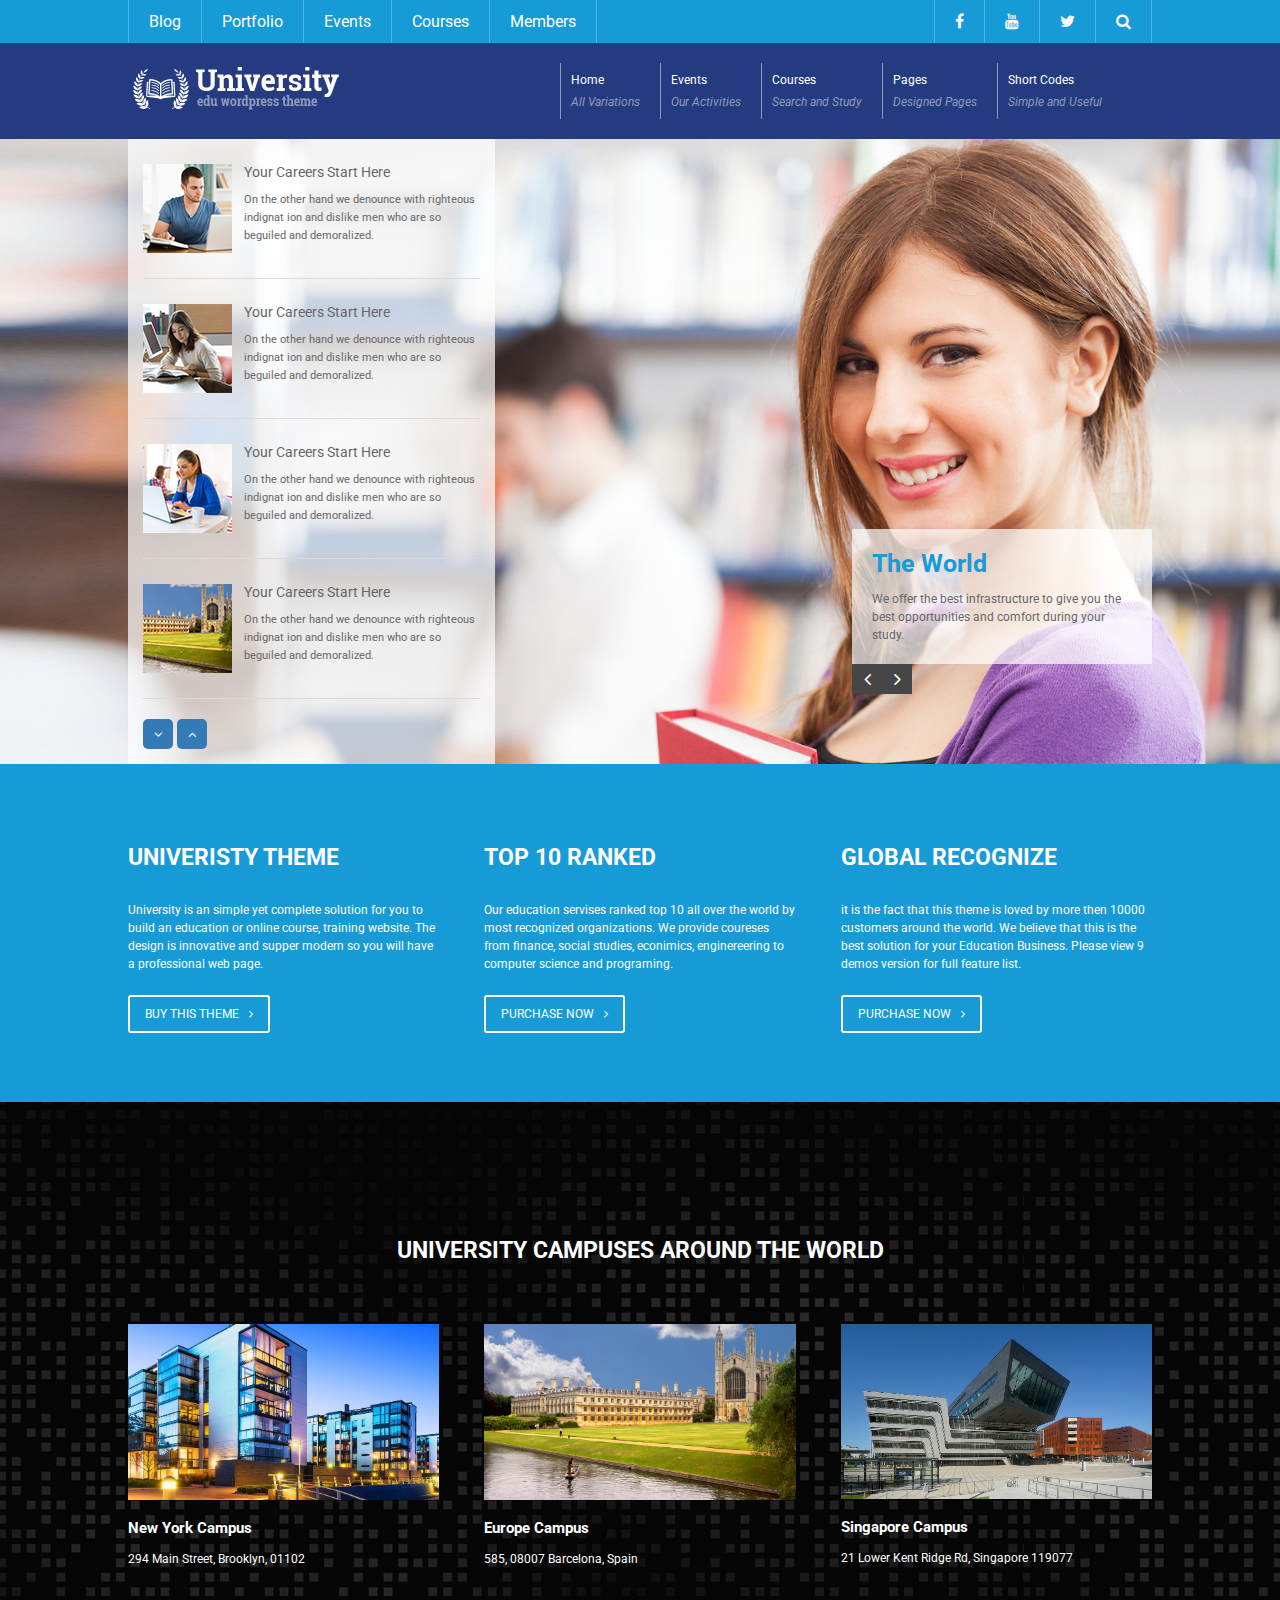
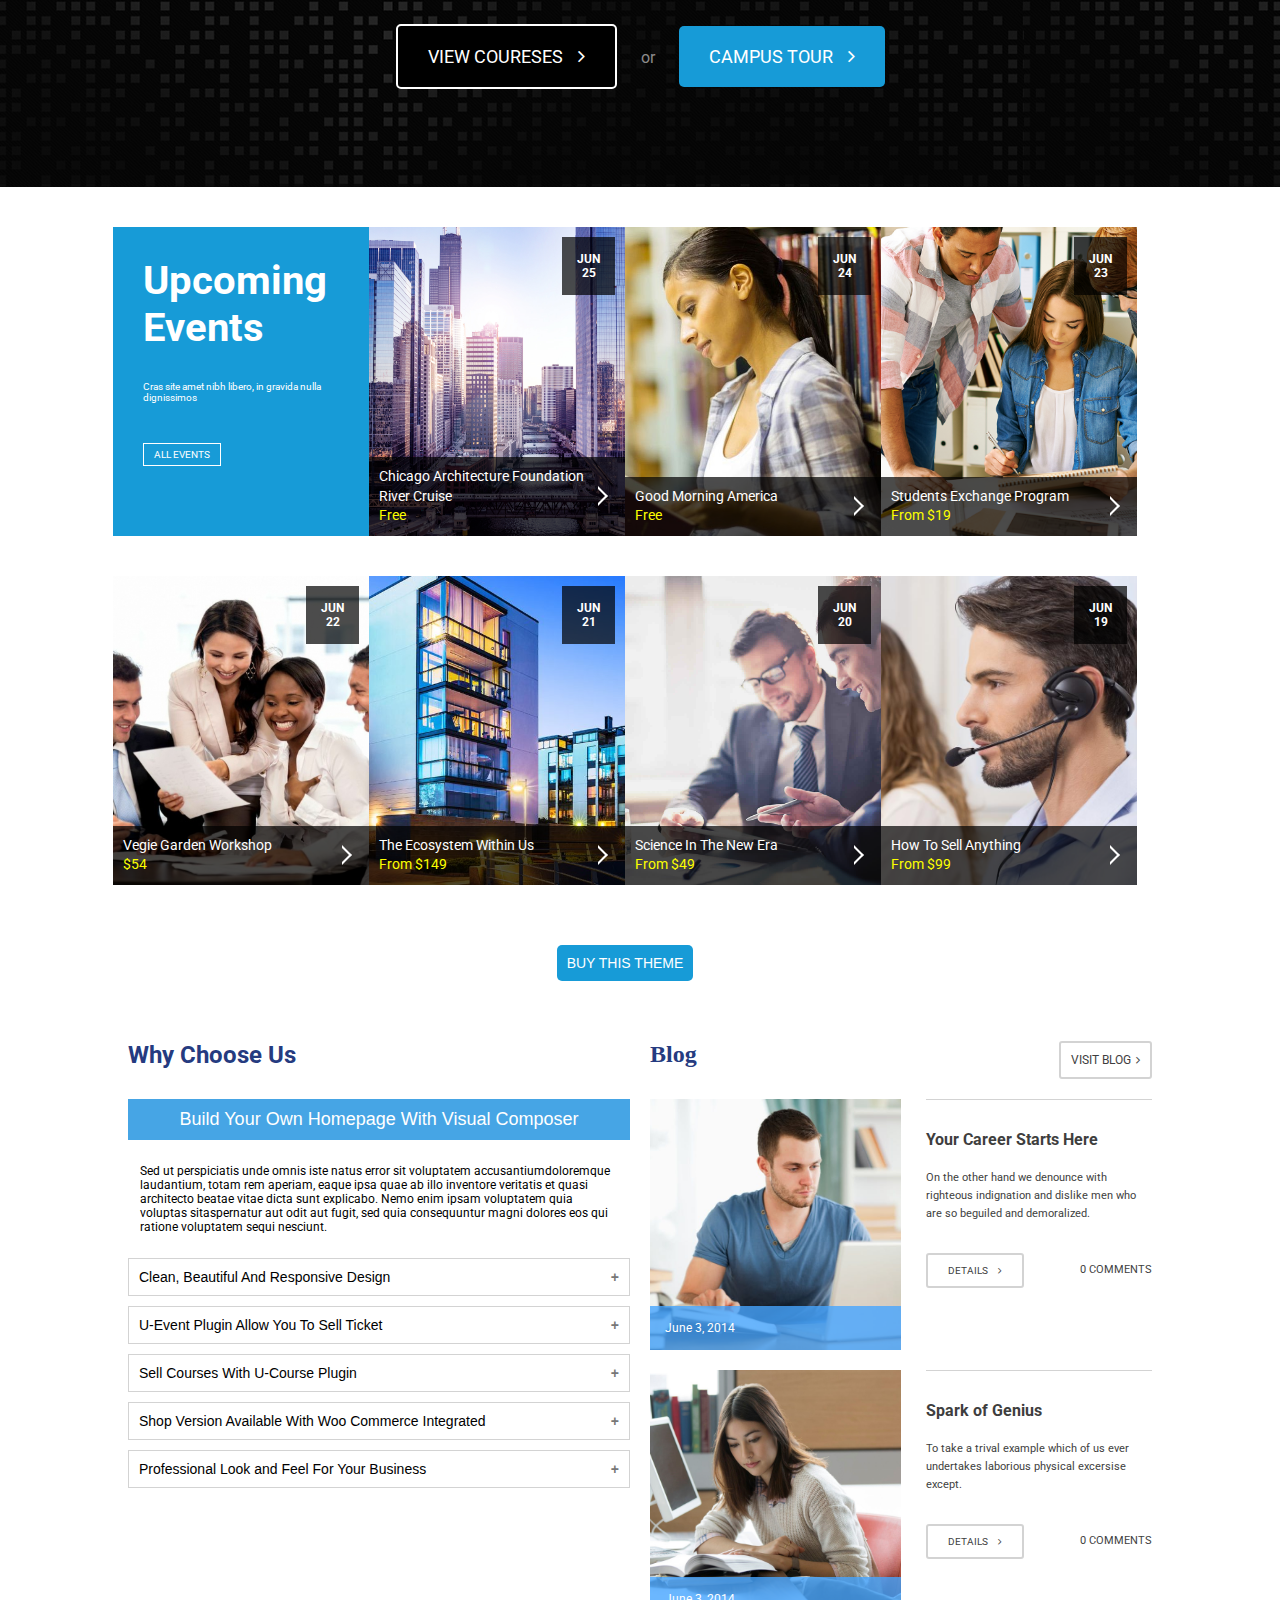
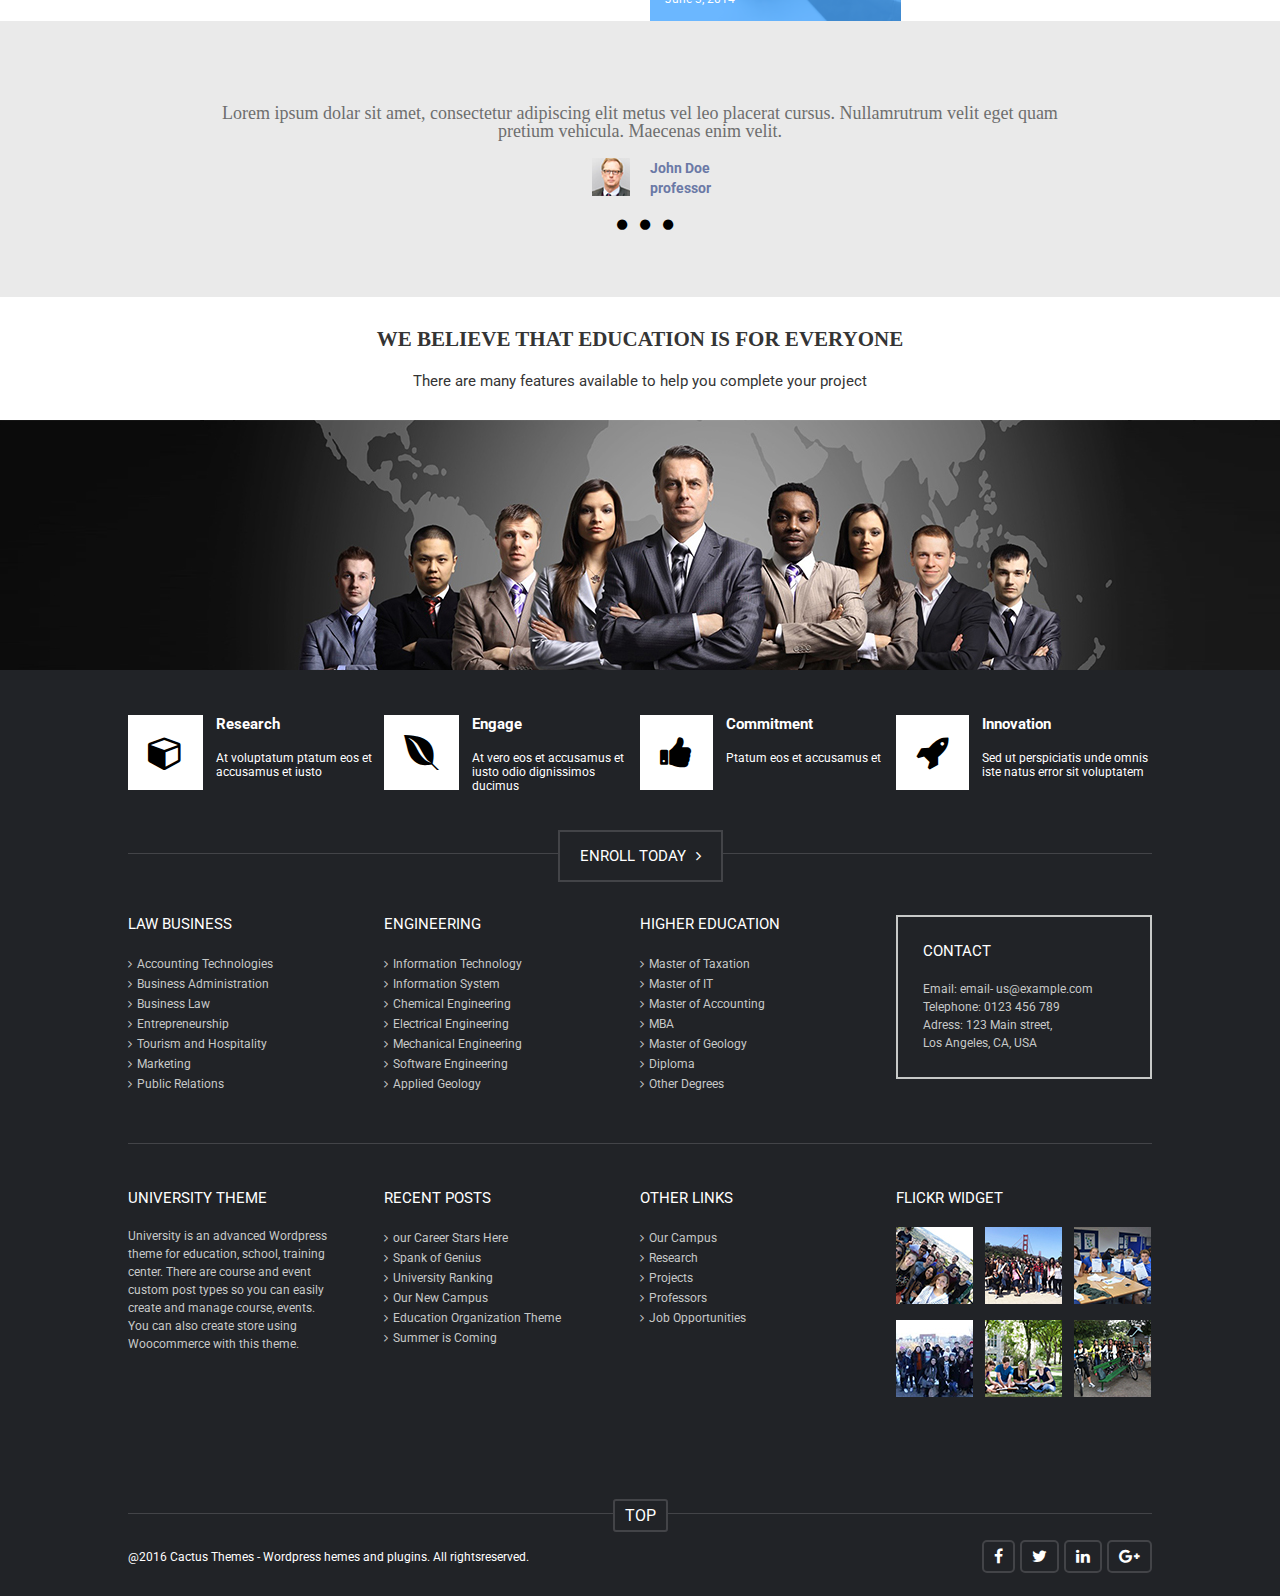
==== commit 1d7e5be2: "sub menu applied" ====
--- a/univarsity.html
+++ b/univarsity.html
@@ -2,22 +2,52 @@
 <html lang="en">
 <head>
   <meta charset="utf-8">
+  <meta name="viewport" content="width=device-width, minimum-scale=1, initial-scale=1">
   <title>Univaersity</title>
   <link href="https://fonts.googleapis.com/css?family=Roboto:100,100i,300,300i,400,400i,500,500i,700,700i" rel="stylesheet">
   <link href="https://stackpath.bootstrapcdn.com/font-awesome/4.7.0/css/font-awesome.min.css" rel="stylesheet">
   <link rel="stylesheet" href="css/style.css">
 </head>
-<body>
+<body id="top">
   <!-- header -->
   <header>
     <div class="top-header">
       <div class="wrapper cf">
+        <div class="toggle" id="navToggle" onclick="myfunction(this)">
+          <div class="toggle1"></div>
+          <div class="toggle2"></div>
+          <div class="toggle3"></div>
+        </a>
+        </div>
         <ul class="top-nav cf">
-          <li><a href="#">Blog</a></li>
-          <li><a href="#">Portpolio</a></li>
-          <li><a href="#">Events</a></li>
-          <li><a href="#">Courses</a></li>
-          <li><a href="#">Members</a></li>
+          <li><a href="#">Blog</a>
+            <ul class="submenu">
+              <li><a href="#">Blog Single</a></li>
+            </ul>
+          </li>
+          <li><a href="#">Portfolio</a>
+            <ul class="submenu">
+              <li><a href="#">Portfolio single</a></li>
+            </ul>
+          </li>
+          <li><a href="#">Events</a>
+            <ul class="submenu">
+              <li><a href="#">Events List</a></li>
+              <li><a href="#">Events Single</a></li>
+            </ul>
+          </li>
+          <li><a href="#">Courses</a>
+            <ul class="submenu">
+              <li><a href="#">Courses List</a></li>
+              <li><a href="#">Courses Single</a></li>
+            </ul>
+          </li>
+          <li><a href="#">Members</a>
+            <ul class="submenu">
+              <li><a href="#">Members List</a></li>
+              <li><a href="#">Contact</a></li>
+            </ul>
+          </li>
         </ul>
         <ul class="social-icons cf">
           <li><a href="#"><i class="fa fa-facebook" aria-hidden="true"></i></a></li>
@@ -29,10 +59,10 @@
     </div>
     <div class="bottom-header">
       <div class="wrapper flex">
-        <a class="logo">
+        <a class="logo" href="index.html">
           <img src="img/logo.jpg" alt="Logo">
         </a>
-        <nav class="main-nav">
+        <nav class="main-nav" id="mobileNav">
           <ul class="cf">
             <li><a href="#">Home<br><span>All Variations</span></a></li>
             <li><a href="#">Events<br><span>Our Activities</span></a></li>
@@ -222,29 +252,31 @@
     <!-- blogs-->
     <div class="blogs-outer">
       <div class="wrapper cf">
-        <div class="choose-us cf">
+        <div class="choose-us">
           <h2>Why Choose Us</h2>
-          <h6>Build Your Own Homepage With Visual Composer</h6>
-          <p>Sed ut perspiciatis unde omnis iste natus error sit voluptatem accusantiumdoloremque laudantium, totam rem aperiam, eaque ipsa quae ab illo inventore veritatis et quasi architecto beatae vitae dicta sunt explicabo. Nemo enim ipsam voluptatem quia voluptas sitaspernatur aut odit aut fugit, sed quia consequuntur magni dolores eos qui ratione voluptatem sequi nesciunt.</p>
-          <div class="accordian">
-            <h3>Clean, Beautiful And Responsive Design</h3>
-            <h4>+</h4>
-          </div>
-          <div class="accordian">
-            <h3>U-Event Plugin Allow You To Sell Ticket</h3>
-            <h4>+</h4>
-          </div>
-          <div class="accordian">
-            <h3>Sell Courses With U-Course Plugin</h3>
-            <h4>+</h4>
-          </div>
-          <div class="accordian">
-            <h3>Shop Version Available With Woo Commerce Integrated</h3>
-            <h4>+</h4>
-          </div>
-          <div class="accordian">
-            <h3>Professional Look and Feel For Your Business</h3>
-            <h4>+</h4>
+          <button class="accordionBtn">Build Your Own Homepage With Visual Composer</button>
+          <div class="main-panel">
+            <p>Sed ut perspiciatis unde omnis iste natus error sit voluptatem accusantiumdoloremque laudantium, totam rem aperiam, eaque ipsa quae ab illo inventore veritatis et quasi architecto beatae vitae dicta sunt explicabo. Nemo enim ipsam voluptatem quia voluptas sitaspernatur aut odit aut fugit, sed quia consequuntur magni dolores eos qui ratione voluptatem sequi nesciunt.</p>
+          </div>
+          <button class="accordion">Clean, Beautiful And Responsive Design</button>
+          <div class="panel">
+            <p>Sed ut perspiciatis unde omnis iste natus error sit voluptatem accusantiumdoloremque laudantium, totam rem aperiam, eaque ipsa quae ab illo inventore veritatis et quasi architecto beatae vitae dicta sunt explicabo. Nemo enim ipsam voluptatem quia voluptas sitaspernatur aut odit aut fugit, sed quia consequuntur magni dolores eos qui ratione voluptatem sequi nesciunt.</p>
+          </div>
+          <button class="accordion">U-Event Plugin Allow You To Sell Ticket</button>
+          <div class="panel">
+            <p>Sed ut perspiciatis unde omnis iste natus error sit voluptatem accusantiumdoloremque laudantium, totam rem aperiam, eaque ipsa quae ab illo inventore veritatis et quasi architecto beatae vitae dicta sunt explicabo. Nemo enim ipsam voluptatem quia voluptas sitaspernatur aut odit aut fugit, sed quia consequuntur magni dolores eos qui ratione voluptatem sequi nesciunt.</p>
+          </div>
+          <button class="accordion">Sell Courses With U-Course Plugin</button>
+          <div class="panel">
+            <p>Sed ut perspiciatis unde omnis iste natus error sit voluptatem accusantiumdoloremque laudantium, totam rem aperiam, eaque ipsa quae ab illo inventore veritatis et quasi architecto beatae vitae dicta sunt explicabo. Nemo enim ipsam voluptatem quia voluptas sitaspernatur aut odit aut fugit, sed quia consequuntur magni dolores eos qui ratione voluptatem sequi nesciunt.</p>
+          </div>
+          <button class="accordion">Shop Version Available With Woo Commerce Integrated</button>
+          <div class="panel">
+            <p>Sed ut perspiciatis unde omnis iste natus error sit voluptatem accusantiumdoloremque laudantium, totam rem aperiam, eaque ipsa quae ab illo inventore veritatis et quasi architecto beatae vitae dicta sunt explicabo. Nemo enim ipsam voluptatem quia voluptas sitaspernatur aut odit aut fugit, sed quia consequuntur magni dolores eos qui ratione voluptatem sequi nesciunt.</p>
+          </div>
+          <button class="accordion">Professional Look and Feel For Your Business</button>
+          <div class="panel">
+            <p>Sed ut perspiciatis unde omnis iste natus error sit voluptatem accusantiumdoloremque laudantium, totam rem aperiam, eaque ipsa quae ab illo inventore veritatis et quasi architecto beatae vitae dicta sunt explicabo. Nemo enim ipsam voluptatem quia voluptas sitaspernatur aut odit aut fugit, sed quia consequuntur magni dolores eos qui ratione voluptatem sequi nesciunt.</p>
           </div>
         </div>
 
@@ -322,7 +354,7 @@
       <div class="research cf">
         <div class="inner">
           <div class="img">
-            <img src="img/research.jpg" alt="research">
+            <i class="fa fa-cube" aria-hidden="true"></i>
           </div>
           <div class="content">
             <h3>Research</h3>
@@ -331,7 +363,7 @@
         </div>
         <div class="inner">
           <div class="img">
-            <img src="img/engage.jpg" alt="engage">
+            <i class="fa fa-envira" aria-hidden="true"></i>
           </div>
           <div class="content">
             <h3>Engage</h3>
@@ -340,7 +372,7 @@
         </div>
         <div class="inner">
           <div class="img">
-            <img src="img/commitment.jpg" alt="commitment">
+            <i class="fa fa-thumbs-up" aria-hidden="true"></i>
           </div>
           <div class="content">
             <h3>Commitment</h3>
@@ -349,7 +381,7 @@
         </div>
         <div class="inner">
           <div class="img">
-            <img src="img/innovation.jpg" alt="innovation">
+            <i class="fa fa-rocket" aria-hidden="true"></i>
           </div>
           <div class="content">
             <h3>Innovation</h3>
@@ -451,7 +483,7 @@
 
       <div class="top cf">
         <div class="wrapper">
-          <a href="#">TOP</a>
+          <a href="#top">TOP</a>
         </div>
       </div>
 
@@ -470,5 +502,9 @@
       </div>
     </div>
   </footer>
+
+  <script src="js/jquery.min.js" charset="utf-8"></script>
+  <script src="js/script.js" charset="utf-8"></script>
+  </script>
 </body>
 </html>
--- a/css/style.css
+++ b/css/style.css
@@ -35,34 +35,95 @@
 /**************** header **********/
 header .top-header {
   background-color: #169bd6;
+  position: relative;
+}
+header .top-header .toggle {
+  margin-top: 11px;
+  float: left;
+  display: none;
+}
+header .top-header .toggle > div {
+  height: 2px;
+  background-color: white;
+}
+header .top-header .toggle1 {
+  width: 30px;
+}
+header .top-header .toggle2 {
+  width: 30px;
+  margin: 8px 0;
+}
+header .top-header .toggle3 {
+  width: 30px;
+}
+header .top-header .top-nav {
+  float: left;
+  position: relative;
 }
 header .top-header li {
   float: left;
   list-style: none;
-}
-header .top-header li a {
+  position: relative;
+}
+header .top-header  li a {
   display: block;
   border-right: 1px solid #44b7eb;
   padding: 12px 20px;
   color: white;
 }
-header .top-header li a:hover {
+header .top-header  li a:hover {
   background: rgba(255, 255, 255, 0.1);
 }
-header .top-header li:first-child a {
+header .top-header  li:first-child a {
   border-left: 1px solid #44b7eb;
 }
-header .top-header .top-nav {
-  float: left;
+header .top-header .submenu {
+  position: absolute;
+  left: 0;
+  top: 100%;
+}
+header .top-header .submenu li {
+  background-color: #222327;
+}
+header .top-header .submenu li a {
+  font-size: 12px;
+  width: 200px;
+  border: none;
+  display: none;
+}
+header .top-header .submenu li a:hover {
+  background-color: #169bd6;
+}
+header .top-header .top-nav li:hover > .submenu li a{
+  display: block;
 }
 header .top-header .social-icons {
   float: right;
 }
+header .top-header .social-icons .fa:before {
+  transition: 0.5s;
+  transform: scale(1);
+}
+header .top-header .social-icons .fa:hover:before {
+  transform: scale(1.6);
+}
+header .top-header .submenu {
+  z-index: 99999;
+}
+header .top-header .submenu li {
+  background: #000;
+  opacity: 0.9;
+}
+header .top-header .submenu ul li {
+  position: relative;
+}
 header .bottom-header {
+  position: relative;
   padding: 20px 0;
   background-color: #253b80;
 }
 header .bottom-header .main-nav {
+  position: relative;
   padding-right: 30px;
 }
 header .bottom-header .main-nav li {
@@ -73,7 +134,7 @@
   border-left: 1px solid #8f9abe;
   display: block;
   font-size: 12px;
-  padding: 10px 20px 10px 10px;;
+  padding: 10px 20px 10px 10px;
   color: white;
 }
 header .bottom-header .main-nav span {
@@ -83,11 +144,49 @@
   display: block;
   font-size: 12px;
 }
+header .bottom-header .main-nav ul li:hover span {
+  color: #fff;
+}
+header .bottom-header .main-nav .sub-menu {
+  position: absolute;
+  left: 0;
+  top: 100%;
+}
+header .bottom-header .main-nav .sub-menu li {
+  float: none;
+}
+header .bottom-header .main-nav .sub-menu li a {
+  background-color: #000;
+  font-size: 15px;
+  display: block;
+  width: 200px;
+  border: none;
+  display: none;
+}
+header .bottom-header .main-nav li:hover > .sub-menu li a {
+  display: block;
+}
+header .bottom-header .sub-menu li a:hover {
+  background-color: #169bd6;
+}
 
 /**************** main-visual **********/
-.main-visual {
+.main-visual:nth-child(1) {
   background-image: url('../img/main_visual.jpg');
   background-size: cover;
+  background-position: center right;
+}
+.main-visual:nth-child(2) {
+  background-image: url('../img/main_visual2.jpg');
+  background-size: cover;
+  background-position: left top;
+
+}
+.main-visual:nth-child(3) {
+  background-image: url('../img/main_visual3.jpg');
+  background-size: cover;
+  background-position: left top;
+
 }
 .main-visual .wrapper {
   position: relative;
@@ -105,6 +204,9 @@
   float: left;
   width: 30%;
 }
+.main-visual .articles .inner .img img {
+  display: block;
+}
 .main-visual .articles .inner .content {
   float: left;
   width: 70%;
@@ -119,6 +221,7 @@
   color: #666666;
   font-size: 11px;
   line-height: 18px;
+  margin-bottom: 0;
 }
 .main-visual .articles .buttons {
   margin-top: 20px;
@@ -166,6 +269,9 @@
   color: white;
   cursor: pointer;
 }
+.main-visual .features .buttons-right button:hover {
+  background: #504f4f;
+}
 .main-visual .features .buttons-right .left {
   left: 0;
 }
@@ -199,14 +305,23 @@
   margin-bottom: 30px;
 }
 .about-us .inner a {
-  font-size: 10px;
-  color: white;
-  padding: 8px 10px;
+  font-size: 12px;
+  color: white;
+  padding: 10px 15px;
   border: 2px solid white;
+  border-radius: 3px;
 }
 .about-us .inner .fa {
   margin-left: 10px;
 }
+.about-us .inner a:hover {
+  background: #fff;
+  color: #000;
+}
+.about-us .inner a:hover .fa {
+  color: #000;
+}
+
 
 /**************** campuses **********/
 .campuses {
@@ -245,7 +360,7 @@
   background-color: black;
   border-radius: 5px;
   padding: 20px 30px;
-  border: 2px solid white;
+  border: 2px solid #fff;
   font-size: 18px;
   color: white;
 }
@@ -260,6 +375,14 @@
   padding: 20px;
   color: #8d8b8b;
 }
+.campuses .outer .courses:hover {
+  background: #fff;
+  color: #000;
+}
+.campuses .outer .tour:hover {
+  background: #fff;
+  color: #000;
+}
 .campuses .outer .fa {
   font-size: 20px;
   margin-left: 15px;
@@ -267,34 +390,57 @@
 
 /**************** events **********/
 .events {
-  background-color: white;
+  background-color: #fff;
+  margin-right: 30px;
 }
 .events .wrapper .inner {
   width: 25%;
   float: left;
   height: 309px;
   position: relative;
+  margin-top: 40px;
 }
 .events .wrapper .inner:nth-child(2) {
   background-image: url('../img/25.jpg');
+  background-size: cover;
+  background-repeat: no-repeat;
+  background-position: center;
 }
 .events .wrapper .inner:nth-child(3) {
   background-image: url('../img/24.jpg');
+  background-size: cover;
+  background-repeat: no-repeat;
+  background-position: center;
 }
 .events .wrapper .inner:nth-child(4) {
   background-image: url('../img/23.jpg');
+  background-size: cover;
+  background-repeat: no-repeat;
+  background-position: center;
 }
 .events .wrapper .inner:nth-child(5) {
   background-image: url('../img/22.jpg');
+  background-size: cover;
+  background-repeat: no-repeat;
+  background-position: center;
 }
 .events .wrapper .inner:nth-child(6) {
   background-image: url('../img/21.jpg');
+  background-size: cover;
+  background-repeat: no-repeat;
+  background-position: center;
 }
 .events .wrapper .inner:nth-child(7) {
   background-image: url('../img/20.jpg');
+  background-size: cover;
+  background-repeat: no-repeat;
+  background-position: center;
 }
 .events .wrapper .inner:nth-child(8) {
   background-image: url('../img/19.jpg');
+  background-size: cover;
+  background-repeat: no-repeat;
+  background-position: center;
 }
 .events .upcoming-events {
   background-color: #179bd7;
@@ -357,22 +503,28 @@
 .events .wrapper .content .free {
   color: #fcff00;
 }
+.events .buy {
+  text-align: center;
+}
 .events .wrapper.buy button {
   color: white;
   font-size: 14px;
   margin-top: 60px;
   margin-bottom: 60px;
   padding: 10px 10px;
-  margin-left: 44%;
   background-color: #179bd7;
   border: none;
   border-radius: 5px;
   cursor: pointer;
+  transition: 0.5s;
+}
+.events .wrapper.buy button:hover {
+  background: #000;
 }
 
 /**************** choose-us **********/
 .blogs-outer {
-  padding-bottom: 40px;
+  width: 100%;
 }
 .blogs-outer .choose-us {
   width: 50%;
@@ -380,54 +532,63 @@
   padding-right: 10px;
 }
 .blogs-outer .choose-us h2 {
-  margin: 0;
   color: #253b80;
-  font-size: 24px;
-  font-family: rockwell regular;
+  margin: 0;
   margin-bottom: 30px;
 }
-.blogs-outer .choose-us h6 {
-  margin: 0;
-  color: white;
-  padding: 16px 16px;
+.blogs-outer .choose-us .accordionBtn {
   background-color: #46a5e5;
+  width: 100%;
+  padding: 10px;
   font-size: 18px;
-}
-.blogs-outer .choose-us p {
-  margin: 0;
-  color: #555555;
-  line-height: 18px;
-  font-size: 12px;
-  margin-top: 18px;
-  margin-bottom: 18px;
-  margin-left: 20px;
-}
-.blogs-outer .accordian {
-  height: 40px;
+  border: none;
+  color: #ffffff;
+}
+.blogs-outer .choose-us .main-panel {
+  font-size: 12px;
+  padding: 12px;
+  overflow: hidden;
+}
+.blogs-outer .choose-us .accordion {
+  font-size: 14px;
+  background-color: #ffffff;
+  padding: 10px;
   border: 1px solid #d3d3d3;
-  margin-bottom: 20px;
-  position: relative;
-}
-.blogs-outer .accordian h3 {
-  position: absolute;
-  margin: 0;
-  color: #555555;
-  font-size: 13px;
-  line-height: 40px;
-  margin-left: 20px;
-}
-.blogs-outer .accordian h4 {
-  position: absolute;
-  font-size: 14px;
-  color: #555555;
-  margin: 0;
-  right: 15px;
-  top: 10px;
-  cursor: pointer;
+  width: 100%;
+  text-align: left;
+  margin-bottom: 10px;
+}
+.blogs-outer .choose-us .accordion:hover {
+  background: #169bd6;
+  color: #fff;
+  border: none;
+}
+.blogs-outer .choose-us .accordion:hover::after {
+  color: #fff;
+}
+.active, .accordion:hover {
+  background-color: rgba(0, 0, 0, 0.1);
+}
+.accordion::after {
+  content: '\002B';
+  color: #777;
+  font-weight: bold;
+  float: right;
+  margin-left: 5px;
+}
+.active::after {
+  content: "\2212";
+}
+.blogs-outer .choose-us .panel {
+  font-size: 12px;
+  padding: 12px;
+  display: none;
+  overflow: hidden;
+  transition: max-height 0.2s ease-out;
 }
 .blogs-outer .blogs {
+  float: left;
   width: 50%;
-  float: left;
   padding-left: 10px;
 }
 .blogs-outer .blogs h2 {
@@ -444,24 +605,44 @@
   padding: 10px 10px;
   border: 2px solid #d3d3d3;
   float: right;
+  border-radius: 3px;
+}
+.blogs-outer .blogs a:hover {
+  background: #262626;
+  border: none;
+  color: #fff;
+}
+.blogs-outer .blogs .details a:hover {
+  background: #262626;
+  border: none;
+  color: #fff;
 }
 .blogs-outer .blogs .fa {
   color: #3e3e3e;
   font-size: 12px;
   margin-left: 5px;
 }
+.blogs-outer .blogs .details a:hover .fa {
+  color: #fff;
+}
+.blogs-outer .blogs a:hover .fa {
+  color: #fff;
+}
 .blogs-outer .blogs .inner {
   margin-top: 20px
 }
 .blogs-outer .blogs .inner .img {
   background-image: url('../img/june2.jpg');
+  background-size: cover;
+  background-position: center;
+  float: left;
   height: 251px;
-  float: left;
   width: 50%;
   position: relative;
 }
 .blogs-outer .blogs .inner:nth-child(2) .img {
   background-image: url('../img/june3.jpg');
+  background-size: cover;
   height: 251px;
   position: relative;
 }
@@ -487,6 +668,9 @@
   font-size: 16px;
   margin-top: 30px;
 }
+.blogs-outer .inner .content h3:hover {
+  color: #169bd6;
+}
 .blogs-outer .inner .content p {
   color: #3e3e3e;
   margin: 0;
@@ -494,12 +678,22 @@
   line-height: 18px;
   margin-top: 20px;
 }
+.blogs-outer .inner .details p:hover {
+  color: #169bd6;
+  cursor: pointer;
+}
+.blogs-outer .inner .details {
+  display: flex;
+  justify-content: space-between;
+  align-items: center;
+  margin-top: 30px;
+}
 .blogs-outer .inner .details a {
-  float: left;
   padding: 10px 20px;
-  margin-top: 15px;
   font-size: 10px;
   color: #3e3e3e;
+  display: inline-block;
+  border-radius: 3px;
 }
 .blogs-outer .inner .details .fa {
   font-size: 10px;
@@ -508,11 +702,9 @@
 }
 .blogs-outer .inner .details p  {
   margin: 0;
-  float: left;
   color: #3e3e3e;
-  margin-left: 20px;
-  margin-top: 25px;
-}
+}
+
 /**************** testimonial **********/
 .testimonial {
   background-color: #eaeaea;
@@ -557,6 +749,7 @@
 .testimonial .circle .fa {
   margin-left: 10px;
 }
+
 /**************** features highlight **********/
 .features-highlight .highlight h1 {
   margin: 0;
@@ -572,7 +765,7 @@
   font-size: 15px;
   color: #343434;
   text-align: center;
-  padding-bottom: 20px;
+  padding-bottom: 30px;
 }
 .features-highlight .highlight-img {
   background-image: url('../img/group-people.jpg');
@@ -593,13 +786,21 @@
   width: 25%;
   float: left;
 }
-footer .research .inner .img {
-  width: 30%;
-  float: left;
+footer .research .inner .img .fa {
+  padding: 20px;
+  font-size: 35px;
+  margin: 0;
+  background: #fff;
+  float: left;
+}
+footer .research .inner .img .fa:hover {
+  background: #169bd6;
+  color: #fff;
 }
 footer .research .inner .content {
-  width: 70%;
-  float: left;
+  width: 65%;
+  float: left;
+  margin-left: 5%;
 }
 footer .research .inner .content h3 {
   color: white;
@@ -629,17 +830,25 @@
 footer .enroll .enroll-today a {
   color: white;
   font-size: 15px;
-  padding: 10px 10px;
+  padding: 15px 20px;
+}
+footer .enroll .enroll-today a:hover {
+  background: #fff;
+  color: #000;
+  border: none;
+  border-radius: 3px;
 }
 footer .enroll .enroll-today .fa {
   margin-left: 10px;
 }
+footer .enroll {
+  border-bottom: 1px solid #434448;
+}
 footer .enroll .inner {
   width: 25%;
   float: left;
   padding-top: 50px;
   padding-bottom: 50px;
-  border-bottom: 1px solid #434448;
 }
 footer .enroll .inner h3 {
   font-weight: normal;
@@ -655,13 +864,17 @@
   color: #c7c9c8;
   line-height: 18px;
   font-size: 12px;
+  border-radius: 5px;
+}
+footer .enroll .inner li a:hover {
+  color: #fff;
 }
 footer .enroll .inner .fa {
   margin-right: 5px;
 }
 footer .enroll .inner .contact {
   border: 2px solid #c7c9c8;
-  padding: 32px;
+  padding: 25px;
 }
 footer .enroll .inner .contact p {
   margin: 0;
@@ -702,6 +915,9 @@
   font-size: 12px;
   line-height: 18px;
 }
+footer .widget .inner ul li a:hover {
+  color: #fff;
+}
 footer .widget .inner .fa {
   margin-right: 5px;
 }
@@ -729,9 +945,15 @@
   padding: 5px 10px;
   border: 2px solid #434448;
   background-color: #212327;
+  border-radius: 3px;
+}
+footer .top a:hover {
+  background: #fff;
+  border: none;
+  color: #212327;
 }
 footer .sub-footer {
-  padding: 20px 0;
+  padding: 13px 0 20px 0;
 }
 footer .sub-footer p {
   font-size: 12px;
@@ -751,4 +973,328 @@
   padding: 5px 10px;;
   border: 2px solid #434448;
   margin-left: 5px;
-}
+  border-radius: 5px;
+}
+footer .sub-footer .social-links ul li a:hover {
+  background: #fff;
+  border: none;
+  color: #212327;
+}
+
+
+/************ mobile **************/
+
+@media screen and (max-width: 768px) {
+  /************ header **************/
+  .wrapper {
+    padding: 0 35px;
+  }
+  header.top-header {
+    position: relative;
+  }
+  header .wrapper {
+    padding: 0 0 0 20px;
+  }
+  header .top-header .toggle {
+    display: block;
+    cursor: pointer;
+  }
+  .change .toggle1 {
+      -webkit-transform: rotate(-45deg) translate(-8px, 6px);
+      transform: rotate(-45deg) translate(-8px, 6px);
+  }
+  .change .toggle2 {
+      opacity: 0;
+  }
+  .change .toggle3 {
+      -webkit-transform: rotate(45deg) translate(-7px, -8px);
+      transform: rotate(45deg) translate(-7px, -8px);
+  }
+  header .top-header .top-nav {
+    display: none;
+  }
+  header .bottom-header .main-nav {
+    position: absolute;
+    background-color: #000;
+    left: 0;
+    top: 0;
+    z-index: 99999;
+    width: 100%;
+    display: none;
+    padding-right: 0;
+  }
+  header .bottom-header .main-nav.open {
+    display: block;
+  }
+  header .bottom-header .main-nav li {
+    float: none;
+    border-bottom: 1px solid grey;
+    position: relative;
+  }
+  header .bottom-header .main-nav li:after {
+    position: absolute;
+    content: '';
+    width: 6px;
+    height: 6px;
+    border-width: 1px;
+    border-color: transparent transparent white white;
+    border-style: solid;
+    right: 20px;
+    top: 50%;
+    transform: translateY(-50%) rotate(-45deg);
+  }
+  header .bottom-header .main-nav li a {
+    width: 100%;
+    padding-left: 50px;
+    border: none;
+  }
+  header .bottom-header .main-nav span {
+    color: grey;
+  }
+  header .bottom-header .logo {
+    margin: 0 auto;
+  }
+
+  /************ main-visual **************/
+  .main-visual {
+    height: 325px;
+    background-position: right bottom;
+  }
+  .main-visual .articles {
+    display: none;
+  }
+  .main-visual .features {
+    display: none;
+  }
+
+  /************ about-us **************/
+  .about-us {
+    padding: 0 35px;
+    width: 100%;
+  }
+  .about-us .inner {
+    width: 100%;
+    margin: 50px 0;
+  }
+  .about-us .inner h3 {
+    margin-bottom: 50px;
+  }
+  .about-us .inner p {
+    line-height: 38px;
+    margin-bottom: 50px;
+  }
+  .about-us .inner a {
+    margin-bottom: 50px;
+  }
+
+  /************ campuses **************/
+  .campuses {
+    width: 100%;
+  }
+  .campuses h1 {
+    padding: 0 15px;
+  }
+  .campuses .inner {
+    width: 100%;
+    margin-bottom: 80px;
+  }
+  .campuses .outer .courses a {
+    width: 100%;
+    display: inline-block;
+  }
+  .campuses .outer a {
+    display: block;
+  }
+  .campuses .outer .tour a {
+    width: 100%;
+    display: inline-block;
+  }
+  /************ events **************/
+  .events {
+    width: 100%;
+  }
+  .events .buy {
+    text-align: center;
+  }
+  .events .wrapper .inner  {
+    width: 100%;
+    background-size: cover;
+  }
+  .events .wrapper .inner:nth-child(2) {
+    background-image: url('../img/25.jpg');
+  }
+  .events .wrapper .inner:nth-child(3) {
+    background-image: url('../img/24.jpg');
+  }
+  .events .wrapper .inner:nth-child(4) {
+    background-image: url('../img/23.jpg');
+  }
+  .events .wrapper .inner:nth-child(5) {
+    background-image: url('../img/22.jpg');
+  }
+  .events .wrapper .inner:nth-child(6) {
+    background-image: url('../img/21.jpg');
+  }
+  .events .wrapper .inner:nth-child(7) {
+    background-image: url('../img/20.jpg');
+  }
+  .events .wrapper .inner:nth-child(8) {
+    background-image: url('../img/19.jpg');
+  }
+  .events .wrapper .upcoming-events {
+    margin-top: 70px;
+    margin-bottom: 20px;
+    padding: 40px;
+  }
+  .events .wrapper .inner {
+    margin-bottom: 20px;
+  }
+
+  /************ blogs **************/
+  .blogs-outer .choose-us {
+    width: 100%;
+  }
+  .blogs-outer .choose-us p {
+    margin: 0;
+    line-height: 35px;
+    padding: 20px;
+  }
+  .blogs-outer .accordian {
+    width: 100%;
+    height: 50px;
+    position: relative;
+  }
+  .blogs-outer .accordian h3 {
+    width: 80%;
+    line-height: 15px;
+    top: 50%;
+    transform: translateY(-50%);
+  }
+  .blogs-outer .accordian h4 {
+    position: absolute;
+    width: 20%;
+    text-align: right;
+    top: 50%;
+    transform: translateY(-50%);
+  }
+  .blogs-outer .blogs {
+    width: 100%;
+  }
+  .blogs-outer .blogs .top  h2 {
+    margin: 0;
+    float: left;
+  }
+  .blogs-outer .blogs .top a {
+    margin: 0;
+    float: right;
+  }
+  .blogs-outer .blogs .inner {
+    width: 100%;
+  }
+  .blogs-outer .blogs .inner .img {
+    width: 100%;
+    height: 378px;
+    background-size: cover;
+  }
+  .blogs-outer .blogs .inner .content {
+    width: 100%;
+    border: none;
+    margin-left: 0;
+  }
+  .blogs-outer .blogs .inner .content h3 {
+    margin-top: 60px;
+  }
+  .blogs-outer .inner .details {
+    margin: 40px 0;
+  }
+
+  /************ testimonial **************/
+  .testimonial  {
+    padding: 100px 0px;;
+    width: 100%;
+  }
+  .testimonial .comments p {
+    font-size: 35px;
+    line-height: 40px;
+  }
+  .testimonial .comments .pro-img img {
+    width: 55px;
+    height: 55px;
+    float: right;
+  }
+  .testimonial .comments .name h4 {
+    font-size: 22px;
+  }
+
+  /************ features-highlight **************/
+  .features-highlight {
+    width: 100%;
+  }
+  .features-highlight .highlight h1 {
+    font-family: roboto slab regular;
+  }
+  .features-highlight .highlight-img {
+    width: 100%;
+    background-position: bottom;
+  }
+
+  /************ footer **************/
+  footer .research {
+    width: 100%;
+  }
+  footer .research .inner {
+    width: 100%;
+    padding: 15px 0px;
+  }
+  footer .research .inner .img {
+    width: 20%;
+    float: left;
+  }
+  footer .research .inner .content {
+    width: 70%;
+    margin-left: 0px;
+    float: left;
+  }
+  footer .enroll .inner {
+    width: 100%;
+    border: none;
+  }
+  footer .widget .inner {
+    width: 100%;
+    padding: 20px 0px;
+  }
+  footer .widget .widget-inner {
+    width: 100%;
+  }
+  footer .widget .widget-inner li {
+    margin:  12px 12px ;
+  }
+  footer .widget .widget-inner li:nth-child(3n) {
+    margin-right: 12px;
+  }
+  footer .widget .widget-inner li img {
+    width: 77px;
+  }
+
+  /**************** bottom footer **********/
+  footer .sub-footer .wrapper {
+    display: block;
+    text-align: center;
+  }
+  footer .sub-footer .wrapper p {
+    display: block;
+    float: none;
+    margin-bottom: 22px;
+  }
+  footer .sub-footer .social-links li {
+    float: none;
+    flex: none;
+    display: block;
+  }
+  footer .sub-footer .social-links ul {
+    display: inline-block;
+  }
+  footer .sub-footer .social-links ul li a {
+    margin-left: 5px;
+  }
+}
